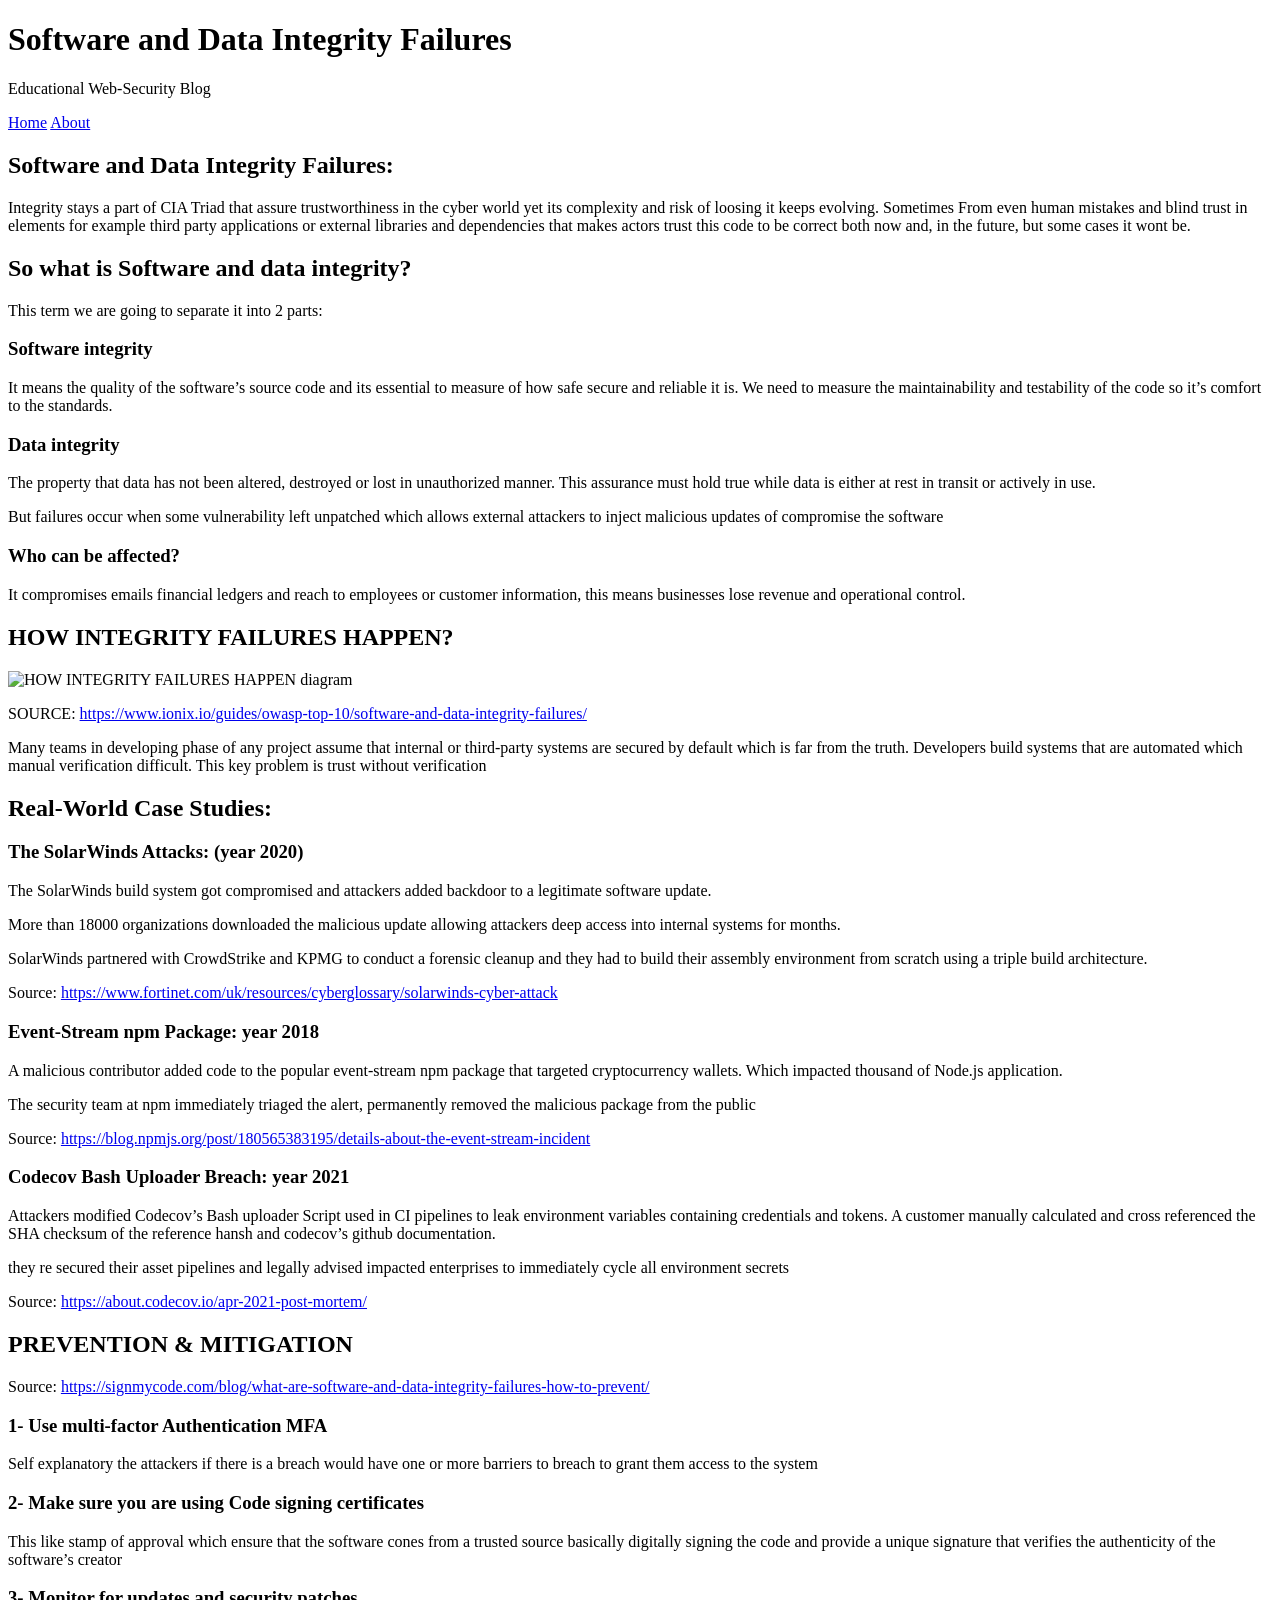
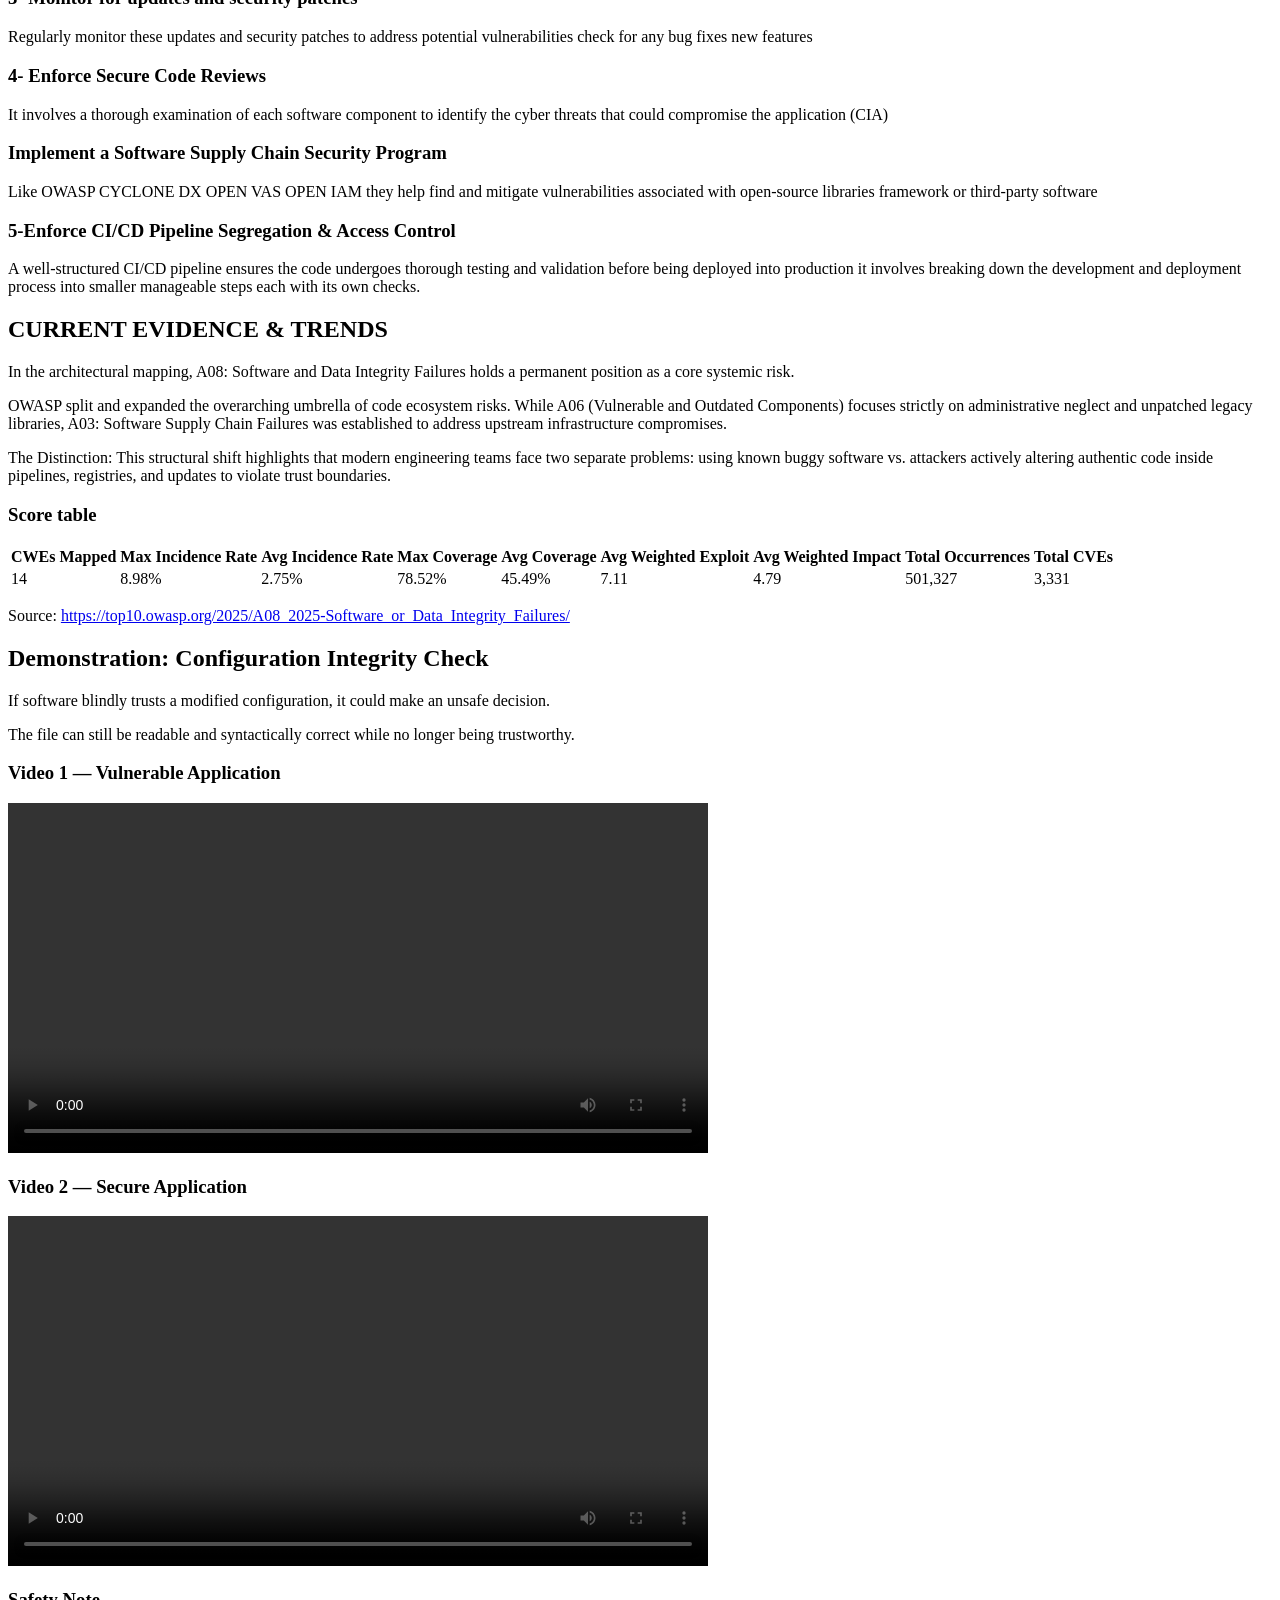
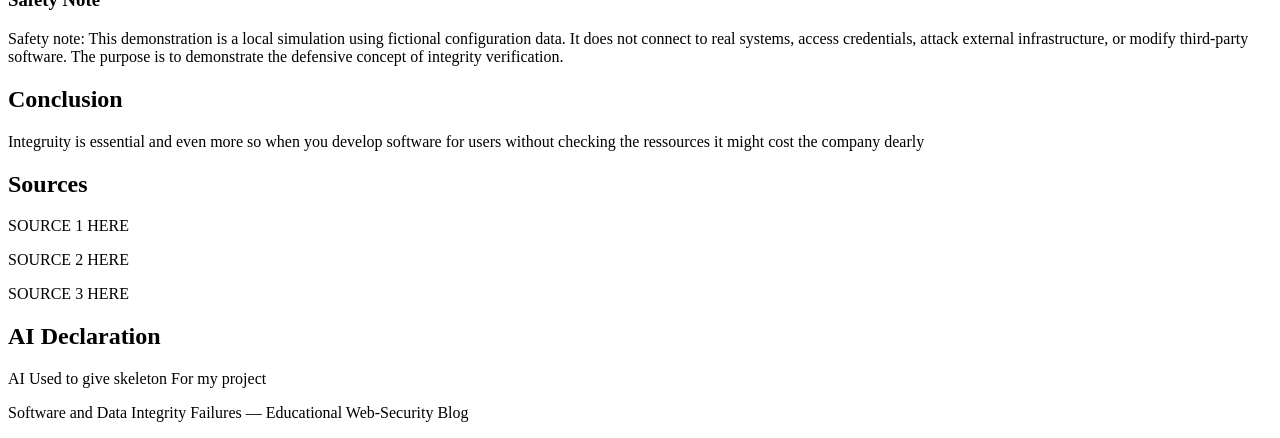
==== index.html @ dddec5fc "Update index.html" ====
<!DOCTYPE html>
<html>

<head>
    <title>Software and Data Integrity Failures</title>
</head>

<body>

    <header>

        <h1>Software and Data Integrity Failures</h1>

        <p>Educational Web-Security Blog</p>

        <nav>
            <a href="index.html">Home</a>
            <a href="about.html">About</a>
        </nav>

    </header>


    <main>

        <section>

            <h2>Software and Data Integrity Failures:</h2>

            <p>
                Integrity stays a part of CIA Triad that assure trustworthiness in the cyber world yet its complexity and risk of loosing it keeps evolving. Sometimes From even human mistakes and blind trust in elements for example third party applications or external libraries and dependencies that makes actors trust this code to be correct both now and, in the future, but some cases it wont be.
            </p>

        </section>


        <section>

            <h2>So what is Software and data integrity?</h2>

            <p>
                This term we are going to separate it into 2 parts:
            </p>

            <h3>Software integrity</h3>

            <p>
                It means the quality of the software’s source code and its essential to measure of how safe secure and reliable it is. We need to measure the maintainability and testability of the code so it’s comfort to the standards. 
            </p>

            <h3>Data integrity</h3>

            <p>
                The property that data has not been altered, destroyed or lost in unauthorized manner. This assurance must hold true while data is either at rest in transit or actively in use.
            </p>

            <p>
                But failures occur when some vulnerability left unpatched which allows external attackers to inject malicious updates of compromise the software
            </p>

            <h3>Who can be affected?</h3>

            <p>
                It compromises emails financial ledgers and reach to employees or customer information, this means businesses lose revenue and operational control.
            </p>

        </section>


        <section>

            <h2>HOW INTEGRITY FAILURES HAPPEN?</h2>

            <img src="images/integrity-failures.png"
                 alt="HOW INTEGRITY FAILURES HAPPEN diagram">

            <p>
                SOURCE: <a href="#">https://www.ionix.io/guides/owasp-top-10/software-and-data-integrity-failures/</a>
            </p>

            <p>
                Many teams in developing phase of any project assume that internal or third-party systems are secured by default which is far from the truth. Developers build systems that are automated which manual verification difficult. This key problem is trust without verification
            </p>

        </section>


        <section>

            <h2>Real-World Case Studies:</h2>


            <article>

                <h3>The SolarWinds Attacks: (year 2020)</h3>

                <p>
                    The SolarWinds build system got compromised and attackers added backdoor to a legitimate software update.
                </p>

                <p>
                    More than 18000 organizations downloaded the malicious update allowing attackers deep access into internal systems for months.
                </p>

                <p>
                    SolarWinds partnered with CrowdStrike and KPMG to conduct a forensic cleanup and they had to build their assembly environment from scratch using a triple build architecture.
                </p>

                <p>
                    Source: <a href="#">https://www.fortinet.com/uk/resources/cyberglossary/solarwinds-cyber-attack</a>
                </p>

            </article>


            <article>

                <h3>Event-Stream npm Package: year 2018</h3>

                <p>
                    A malicious contributor added code to the popular event-stream npm package that targeted cryptocurrency wallets. Which impacted thousand of Node.js application.
                </p>

                <p>
                    The security team at npm immediately triaged the alert, permanently removed the malicious package from the public 
                </p>

                <p>
                    Source: <a href="#">https://blog.npmjs.org/post/180565383195/details-about-the-event-stream-incident</a>
                </p>

            </article>


            <article>

                <h3>Codecov Bash Uploader Breach: year 2021</h3>

                <p>
                    Attackers modified Codecov’s Bash uploader Script used in CI pipelines to leak environment variables containing credentials and tokens. A customer manually calculated and cross referenced the SHA checksum of the reference hansh and codecov’s github documentation.
                </p>

                <p>
                    they re secured their asset pipelines and legally advised impacted enterprises to immediately cycle all environment secrets
                </p>

                <p>
                    Source: <a href="#">https://about.codecov.io/apr-2021-post-mortem/</a>
                </p>

            </article>

        </section>


    
        <section>

            <h2>PREVENTION &amp; MITIGATION</h2>

            <p>
                Source: <a href="#">https://signmycode.com/blog/what-are-software-and-data-integrity-failures-how-to-prevent/</a>
            </p>


            <h3>1- Use multi-factor Authentication MFA</h3>

            <p>
                Self explanatory the attackers if there is a breach would have one or more barriers to breach to grant them access to the system
            </p>


            <h3>2- Make sure you are using Code signing certificates</h3>

            <p>
                This like stamp of approval which ensure that the software cones from a trusted source basically digitally signing the code and provide a unique signature that verifies the authenticity of the software’s creator
            </p>


            <h3>3- Monitor for updates and security patches</h3>

            <p>
                Regularly monitor these updates and security patches to address potential vulnerabilities check for any bug fixes new features 
            </p>


            <h3>4- Enforce Secure Code Reviews</h3>

            <p>
                It involves a thorough examination of each software component to identify the cyber threats that could compromise the application (CIA)
            </p>


            <h3>Implement a Software Supply Chain Security Program</h3>

            <p>
                Like OWASP CYCLONE DX OPEN VAS OPEN IAM they help find and mitigate vulnerabilities associated with open-source libraries framework or third-party software
            </p>


            <h3>5-Enforce CI/CD Pipeline Segregation &amp; Access Control</h3>

            <p>
                A well-structured CI/CD pipeline ensures the code undergoes thorough testing and validation before being deployed into production it involves breaking down the development and deployment process into smaller manageable steps each with its own checks.
            </p>

        </section>


        <section>

            <h2>CURRENT EVIDENCE &amp; TRENDS</h2>

            <p>
                In the architectural mapping, A08: Software and Data Integrity Failures holds a permanent position as a core systemic risk.
            </p>

            <p>
                OWASP split and expanded the overarching umbrella of code ecosystem risks. While A06 (Vulnerable and Outdated Components) focuses strictly on administrative neglect and unpatched legacy libraries, A03: Software Supply Chain Failures was established to address upstream infrastructure compromises.
            </p>

            <p>
                The Distinction: This structural shift highlights that modern engineering teams face two separate problems: using known buggy software vs. attackers actively altering authentic code inside pipelines, registries, and updates to violate trust boundaries.
            </p>


            <h3>Score table</h3>

            <table>

                <tr>
                    <th>CWEs Mapped</th>
                    <th>Max Incidence Rate</th>
                    <th>Avg Incidence Rate</th>
                    <th>Max Coverage</th>
                    <th>Avg Coverage</th>
                    <th>Avg Weighted Exploit</th>
                    <th>Avg Weighted Impact</th>
                    <th>Total Occurrences</th>
                    <th>Total CVEs</th>
                </tr>

                <tr>
                    <td>14</td>
                    <td>8.98%</td>
                    <td>2.75%</td>
                    <td>78.52%</td>
                    <td>45.49%</td>
                    <td>7.11</td>
                    <td>4.79</td>
                    <td>501,327</td>
                    <td>3,331</td>
                </tr>

            </table>


            <p>
                Source: <a href="#">https://top10.owasp.org/2025/A08_2025-Software_or_Data_Integrity_Failures/</a>
            </p>

        </section>

<section>

    <h2>Demonstration: Configuration Integrity Check</h2>

    <p>
        If software blindly trusts a modified configuration, it could make an unsafe decision.
    </p>

    <p>
        The file can still be readable and syntactically correct while no longer being trustworthy.
    </p>


    <h3>Video 1 — Vulnerable Application</h3>

    <video controls width="700">
        <source src="videos/vulnerable-application.mp4" type="video/mp4">
        Your browser does not support the video tag.
    </video>


    <h3>Video 2 — Secure Application</h3>


    <video controls width="700">
        <source src="videos/secure-application.mp4" type="video/mp4">
        Your browser does not support the video tag.
    </video>


    <h3>Safety Note</h3>

    <p>
        Safety note: This demonstration is a local simulation using fictional configuration data. It does not connect to real systems, access credentials, attack external infrastructure, or modify third-party software. The purpose is to demonstrate the defensive concept of integrity verification.
    </p>

</section>




        <section>

            <h2>Conclusion</h2>

            <p>
                Integruity is essential and even more so when you develop software for users without checking the ressources it might cost the company dearly
            </p>

        </section>


    

        <section>

            <h2>Sources</h2>

            <p>
                SOURCE 1 HERE
            </p>

            <p>
                SOURCE 2 HERE
            </p>

            <p>
                SOURCE 3 HERE
            </p>

        </section>


       

        <section>

            <h2>AI Declaration</h2>

            <p>
                AI Used to give skeleton For my project
            </p>

        </section>

    </main>


    <footer>

        <p>
            Software and Data Integrity Failures — Educational Web-Security Blog
        </p>

    </footer>

</body>

</html>
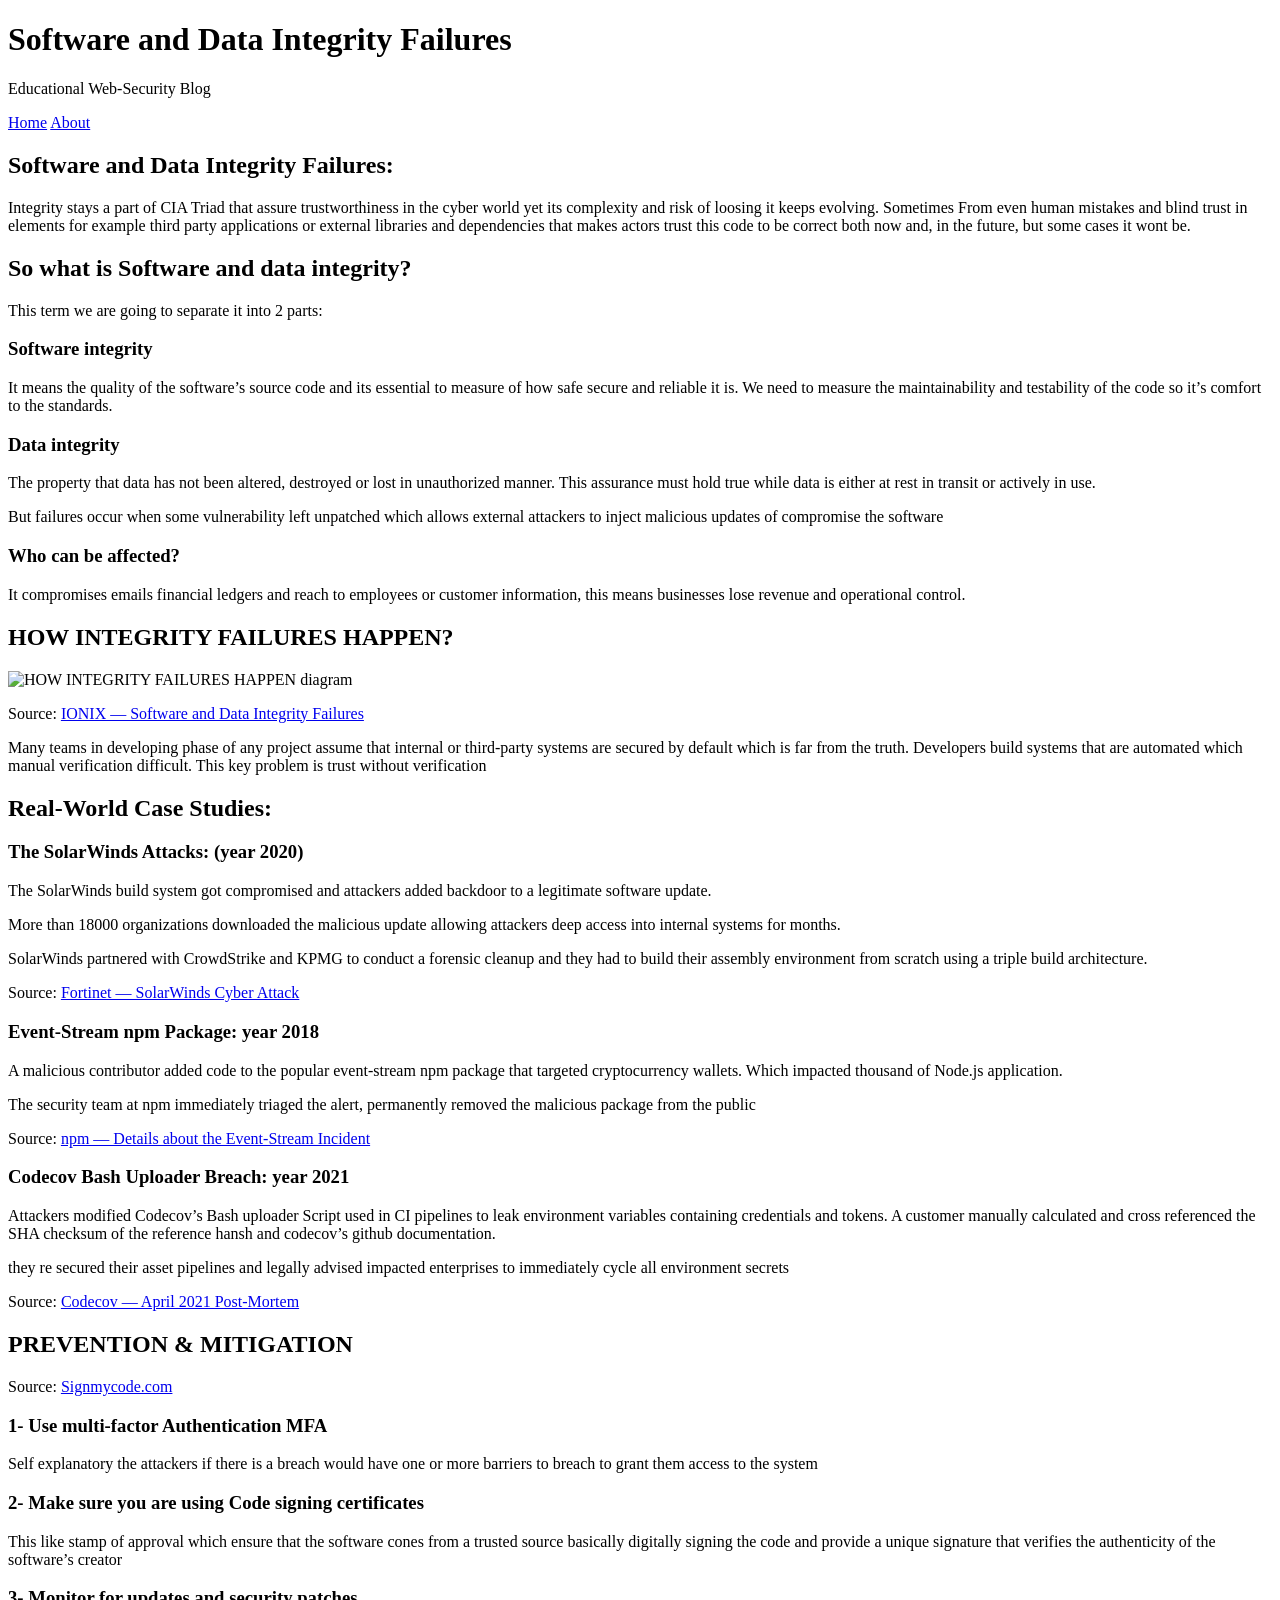
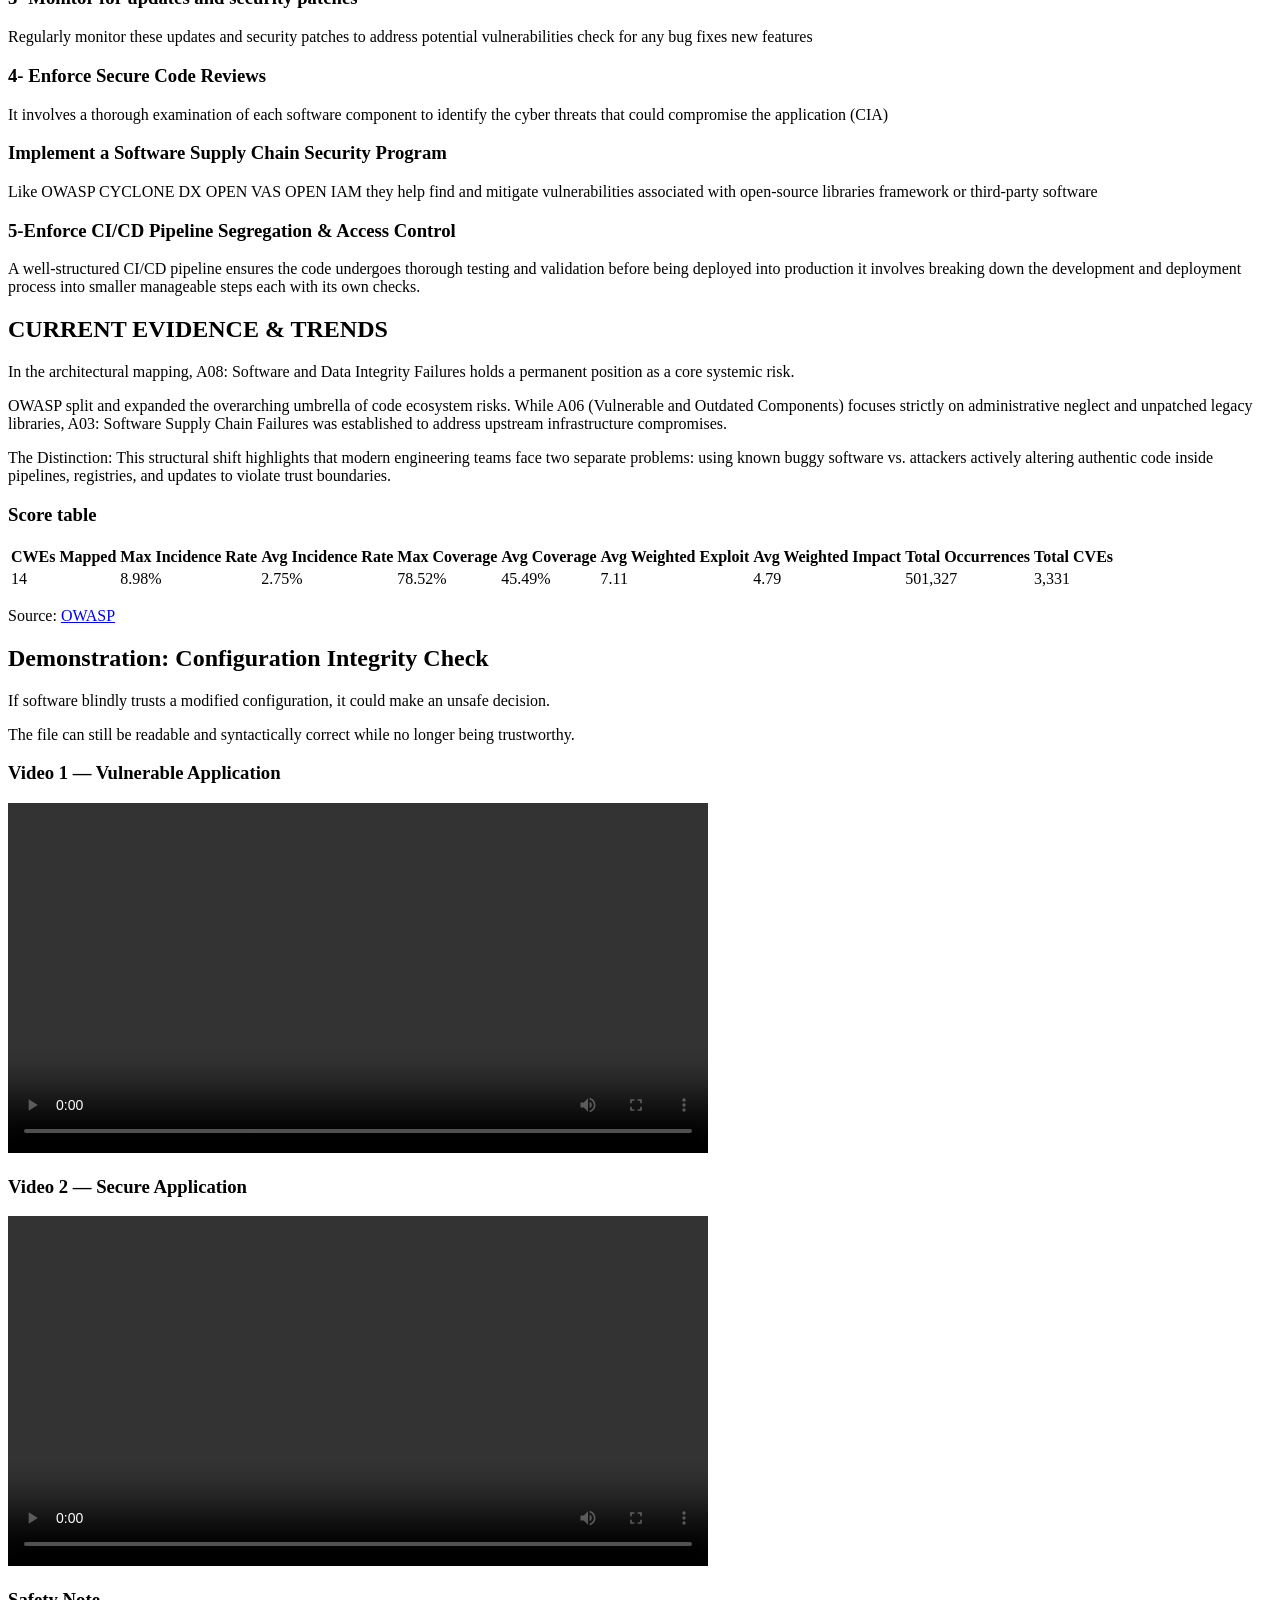
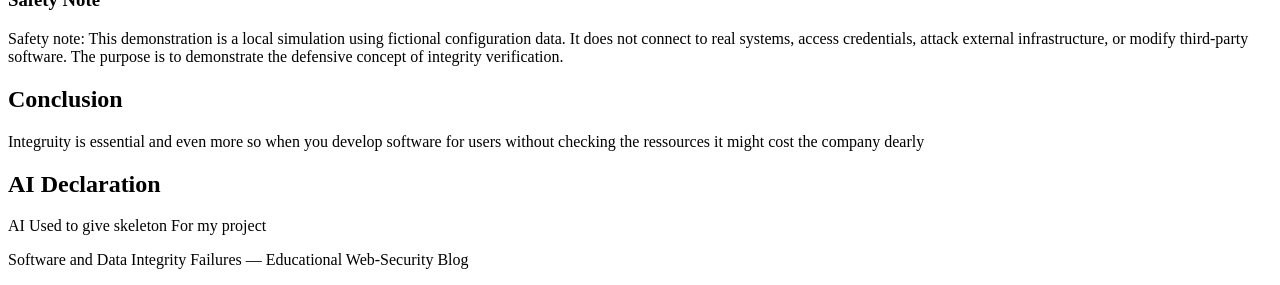
==== commit 40af2821: "Update index.html" ====
--- a/index.html
+++ b/index.html
@@ -74,9 +74,11 @@
             <img src="images/integrity-failures.png"
                  alt="HOW INTEGRITY FAILURES HAPPEN diagram">
 
-            <p>
-                SOURCE: <a href="#">https://www.ionix.io/guides/owasp-top-10/software-and-data-integrity-failures/</a>
-            </p>
+         <p class="source">
+    Source: <a href="https://www.ionix.io/guides/owasp-top-10/software-and-data-integrity-failures/" target="_blank">
+        IONIX — Software and Data Integrity Failures
+    </a>
+</p>
 
             <p>
                 Many teams in developing phase of any project assume that internal or third-party systems are secured by default which is far from the truth. Developers build systems that are automated which manual verification difficult. This key problem is trust without verification
@@ -106,9 +108,11 @@
                     SolarWinds partnered with CrowdStrike and KPMG to conduct a forensic cleanup and they had to build their assembly environment from scratch using a triple build architecture.
                 </p>
 
-                <p>
-                    Source: <a href="#">https://www.fortinet.com/uk/resources/cyberglossary/solarwinds-cyber-attack</a>
-                </p>
+             <p class="source">
+    Source: <a href="https://www.fortinet.com/uk/resources/cyberglossary/solarwinds-cyber-attack" target="_blank">
+        Fortinet — SolarWinds Cyber Attack
+    </a>
+</p>
 
             </article>
 
@@ -125,10 +129,12 @@
                     The security team at npm immediately triaged the alert, permanently removed the malicious package from the public 
                 </p>
 
-                <p>
-                    Source: <a href="#">https://blog.npmjs.org/post/180565383195/details-about-the-event-stream-incident</a>
-                </p>
-
+           <p class="source">
+    Source:
+    <a href="https://blog.npmjs.org/post/180565383195/details-about-the-event-stream-incident" target="_blank">
+        npm — Details about the Event-Stream Incident
+    </a>
+</p>
             </article>
 
 
@@ -144,9 +150,12 @@
                     they re secured their asset pipelines and legally advised impacted enterprises to immediately cycle all environment secrets
                 </p>
 
-                <p>
-                    Source: <a href="#">https://about.codecov.io/apr-2021-post-mortem/</a>
-                </p>
+              <p class="source">
+    Source:
+    <a href="https://about.codecov.io/apr-2021-post-mortem/" target="_blank">
+        Codecov — April 2021 Post-Mortem
+    </a>
+</p>
 
             </article>
 
@@ -158,11 +167,13 @@
 
             <h2>PREVENTION &amp; MITIGATION</h2>
 
-            <p>
-                Source: <a href="#">https://signmycode.com/blog/what-are-software-and-data-integrity-failures-how-to-prevent/</a>
-            </p>
-
-
+
+<p class="source">
+    Source:
+    <a href="https://signmycode.com/blog/what-are-software-and-data-integrity-failures-how-to-prevent/" target="_blank">
+        Signmycode.com
+    </a>
+</p>
             <h3>1- Use multi-factor Authentication MFA</h3>
 
             <p>
@@ -254,11 +265,12 @@
 
             </table>
 
-
-            <p>
-                Source: <a href="#">https://top10.owasp.org/2025/A08_2025-Software_or_Data_Integrity_Failures/</a>
-            </p>
-
+<p class="source">
+    Source:
+    <a href="https://top10.owasp.org/2025/A08_2025-Software_or_Data_Integrity_Failures/" target="_blank">
+        OWASP
+    </a>
+</p>
         </section>
 
 <section>
@@ -312,28 +324,6 @@
 
         </section>
 
-
-    
-
-        <section>
-
-            <h2>Sources</h2>
-
-            <p>
-                SOURCE 1 HERE
-            </p>
-
-            <p>
-                SOURCE 2 HERE
-            </p>
-
-            <p>
-                SOURCE 3 HERE
-            </p>
-
-        </section>
-
-
        
 
         <section>
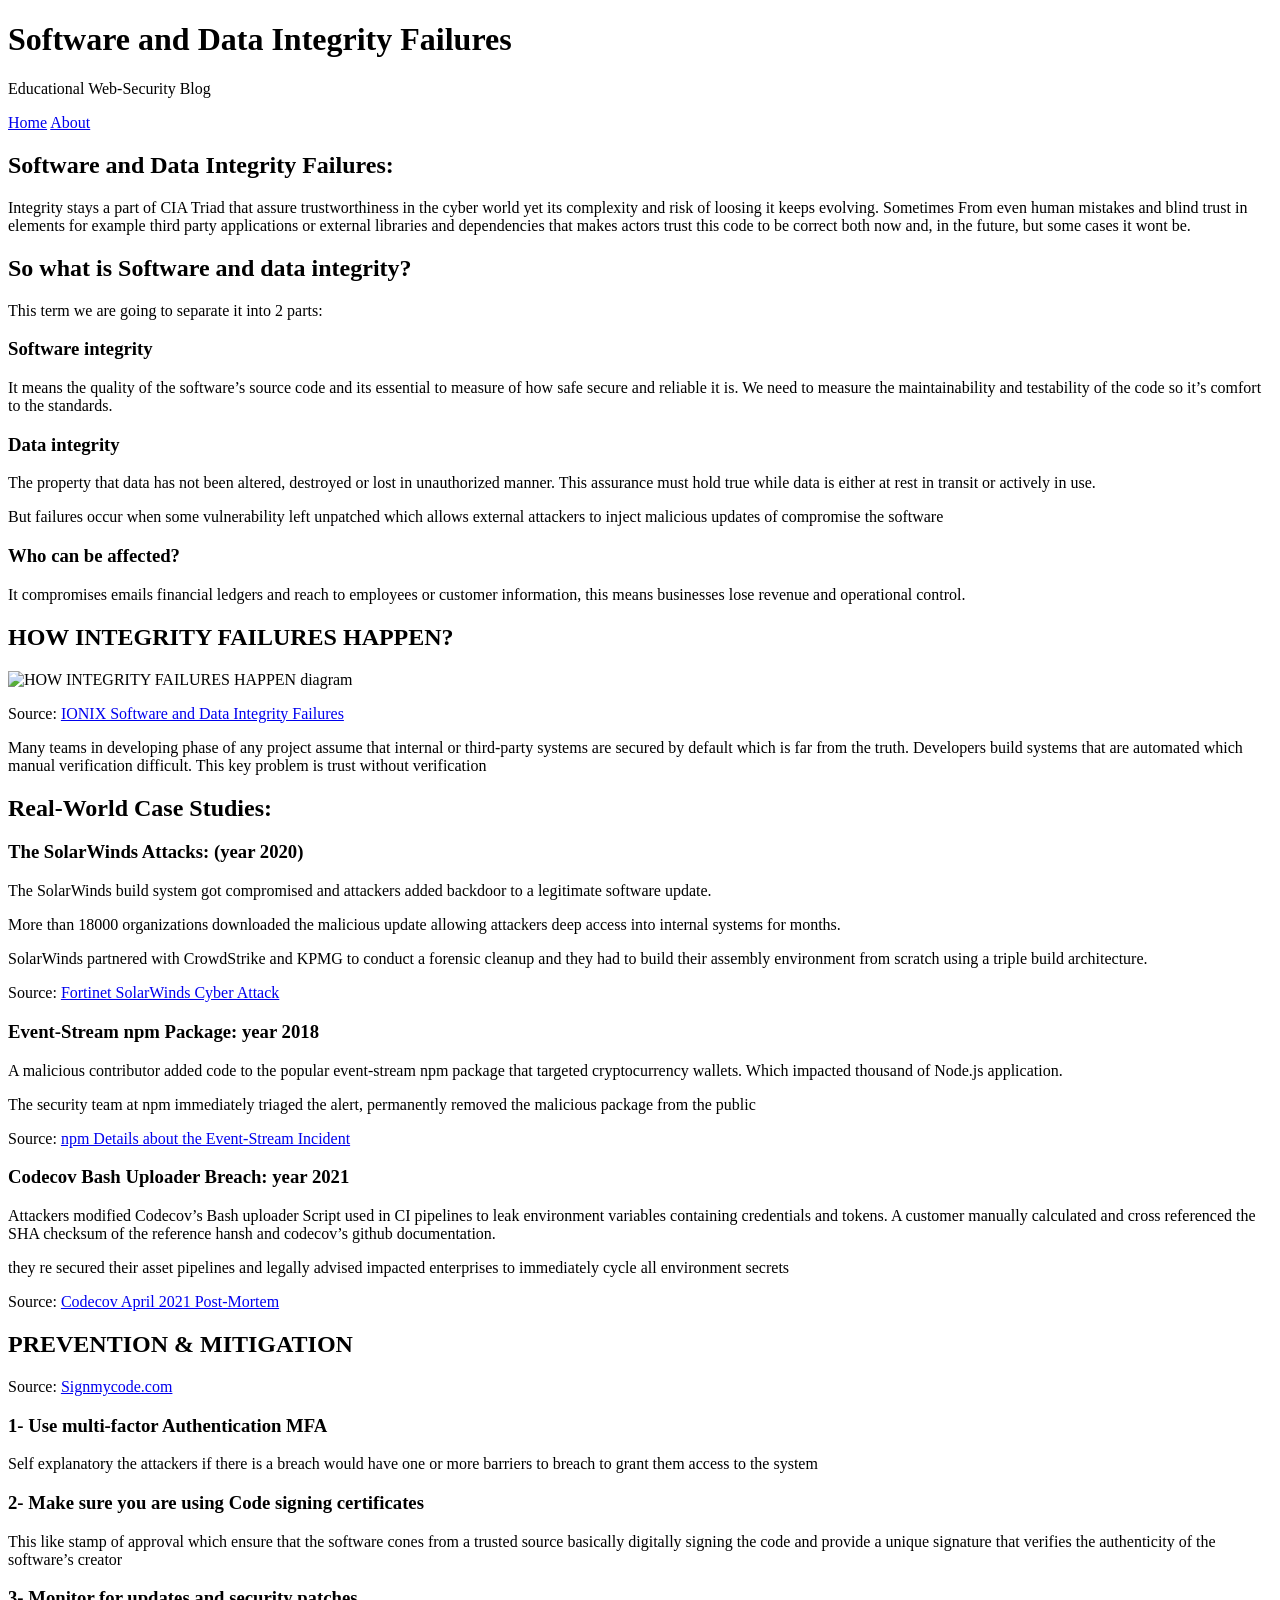
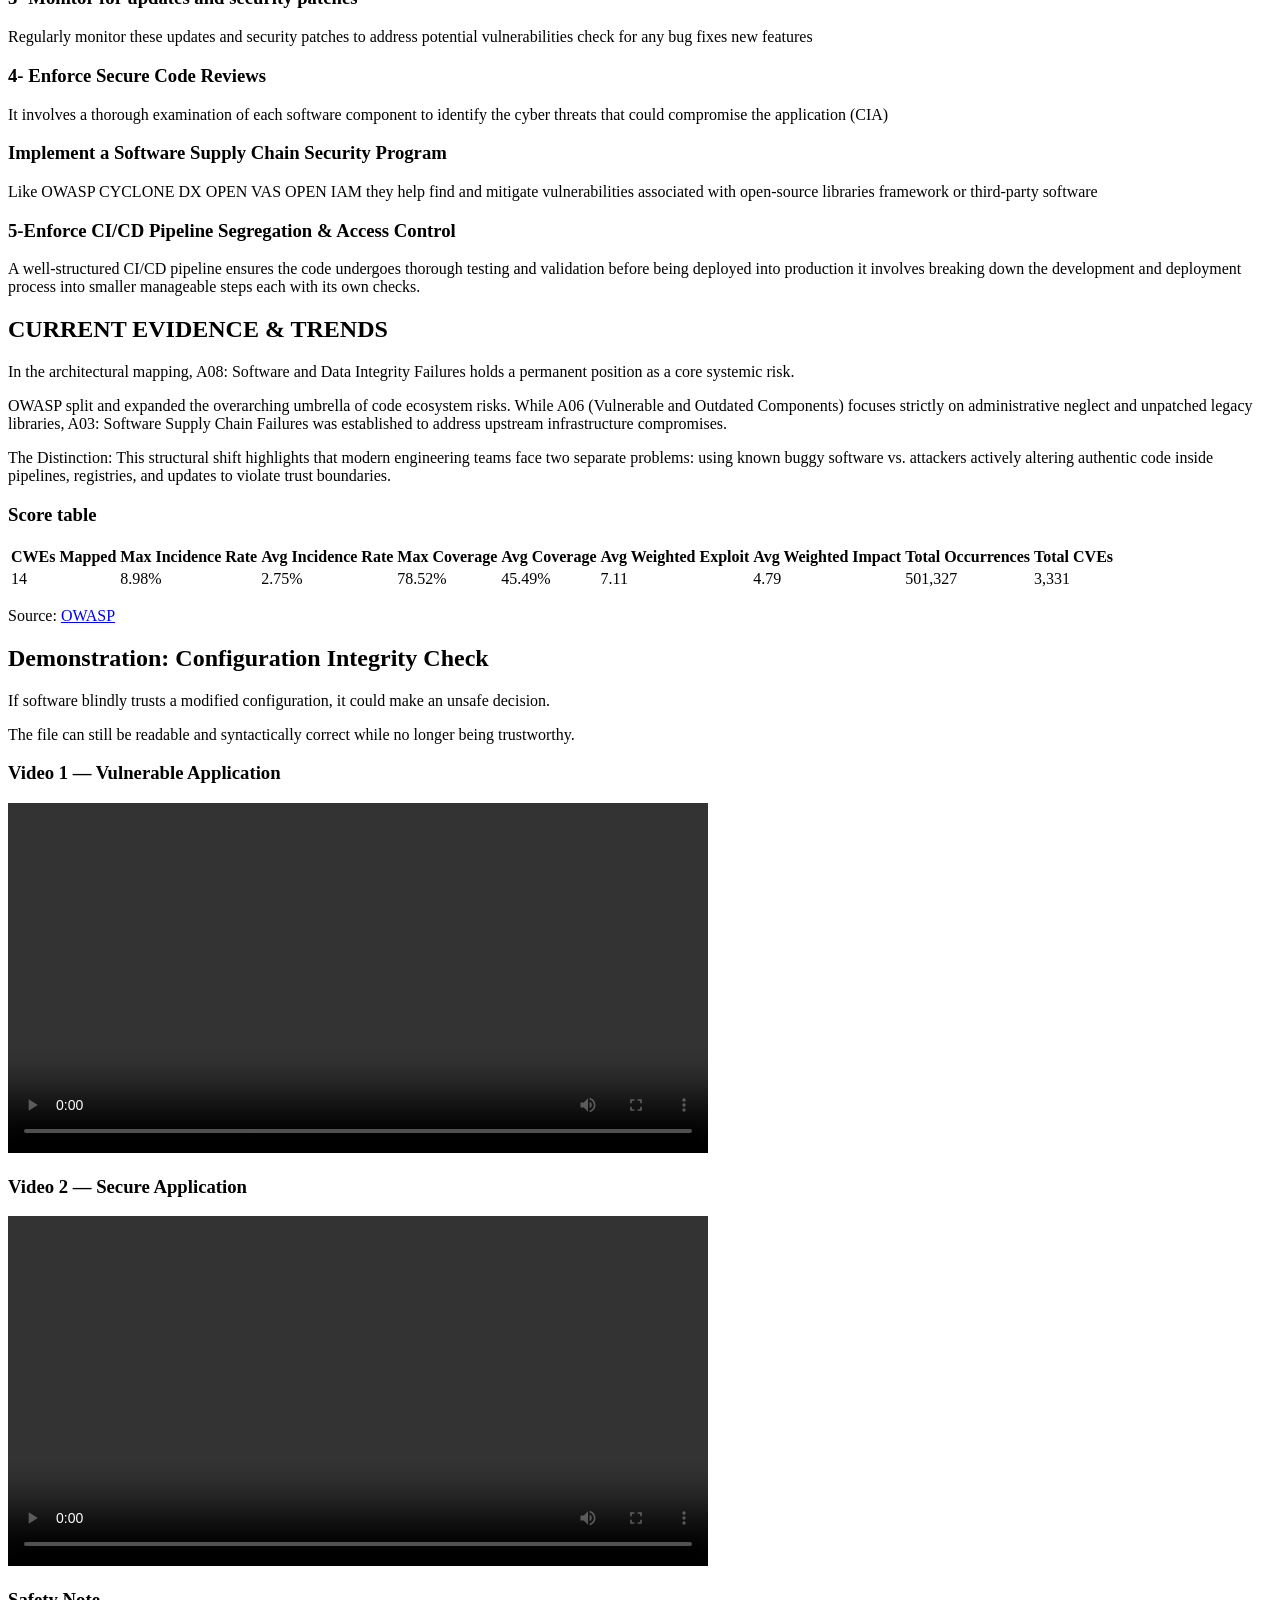
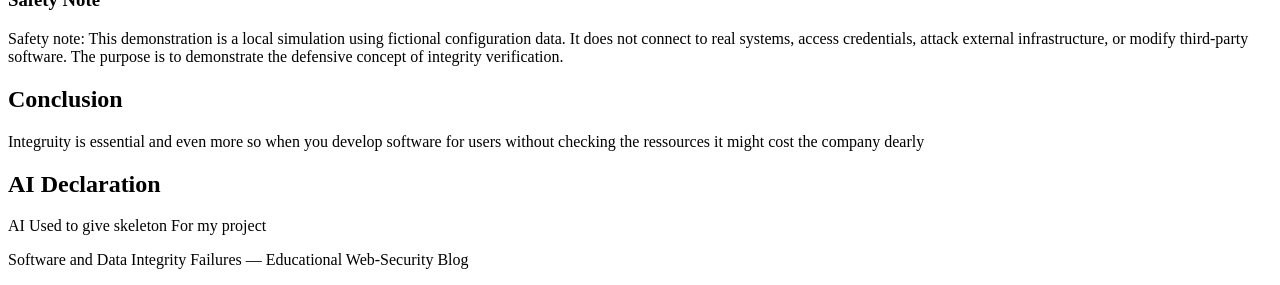
==== commit 679b44a2: "Update index.html" ====
--- a/index.html
+++ b/index.html
@@ -76,7 +76,7 @@
 
          <p class="source">
     Source: <a href="https://www.ionix.io/guides/owasp-top-10/software-and-data-integrity-failures/" target="_blank">
-        IONIX — Software and Data Integrity Failures
+        IONIX Software and Data Integrity Failures
     </a>
 </p>
 
@@ -110,7 +110,7 @@
 
              <p class="source">
     Source: <a href="https://www.fortinet.com/uk/resources/cyberglossary/solarwinds-cyber-attack" target="_blank">
-        Fortinet — SolarWinds Cyber Attack
+        Fortinet SolarWinds Cyber Attack
     </a>
 </p>
 
@@ -132,7 +132,7 @@
            <p class="source">
     Source:
     <a href="https://blog.npmjs.org/post/180565383195/details-about-the-event-stream-incident" target="_blank">
-        npm — Details about the Event-Stream Incident
+        npm Details about the Event-Stream Incident
     </a>
 </p>
             </article>
@@ -153,7 +153,7 @@
               <p class="source">
     Source:
     <a href="https://about.codecov.io/apr-2021-post-mortem/" target="_blank">
-        Codecov — April 2021 Post-Mortem
+        Codecov April 2021 Post-Mortem
     </a>
 </p>
 
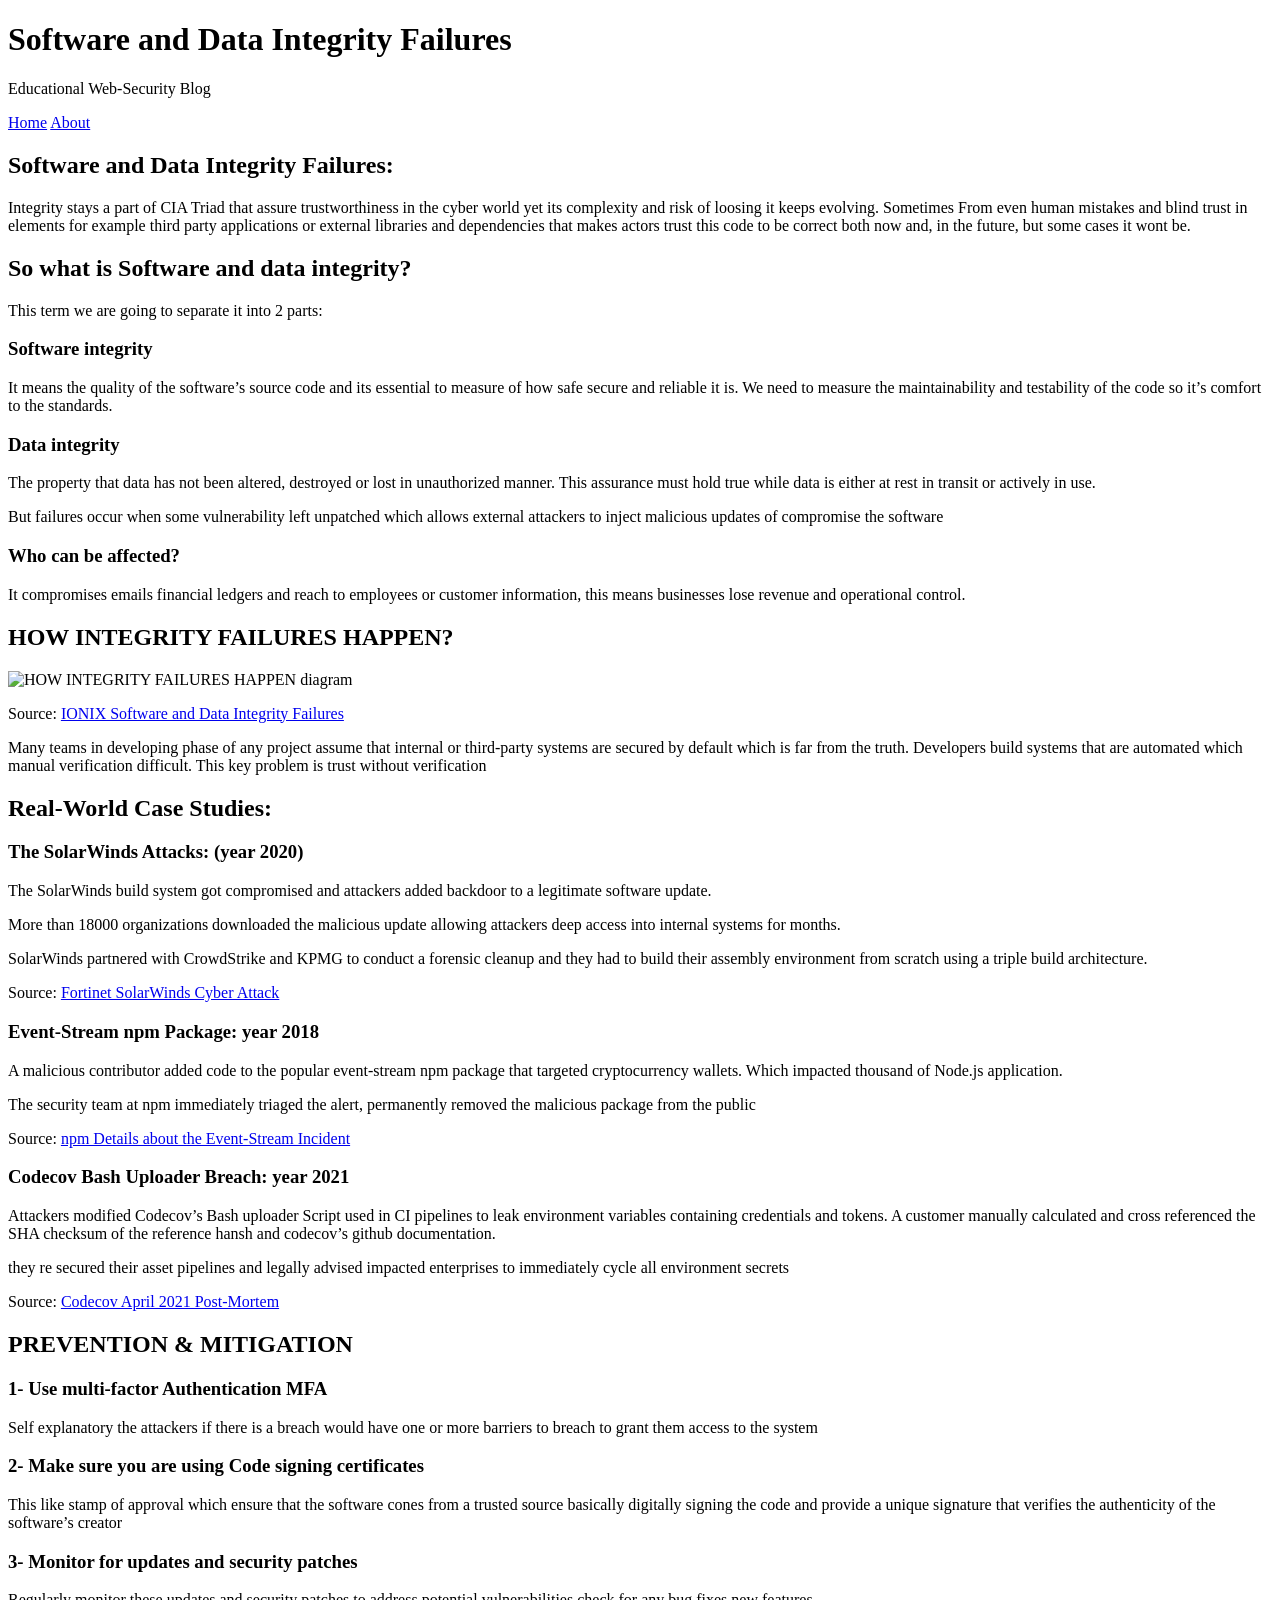
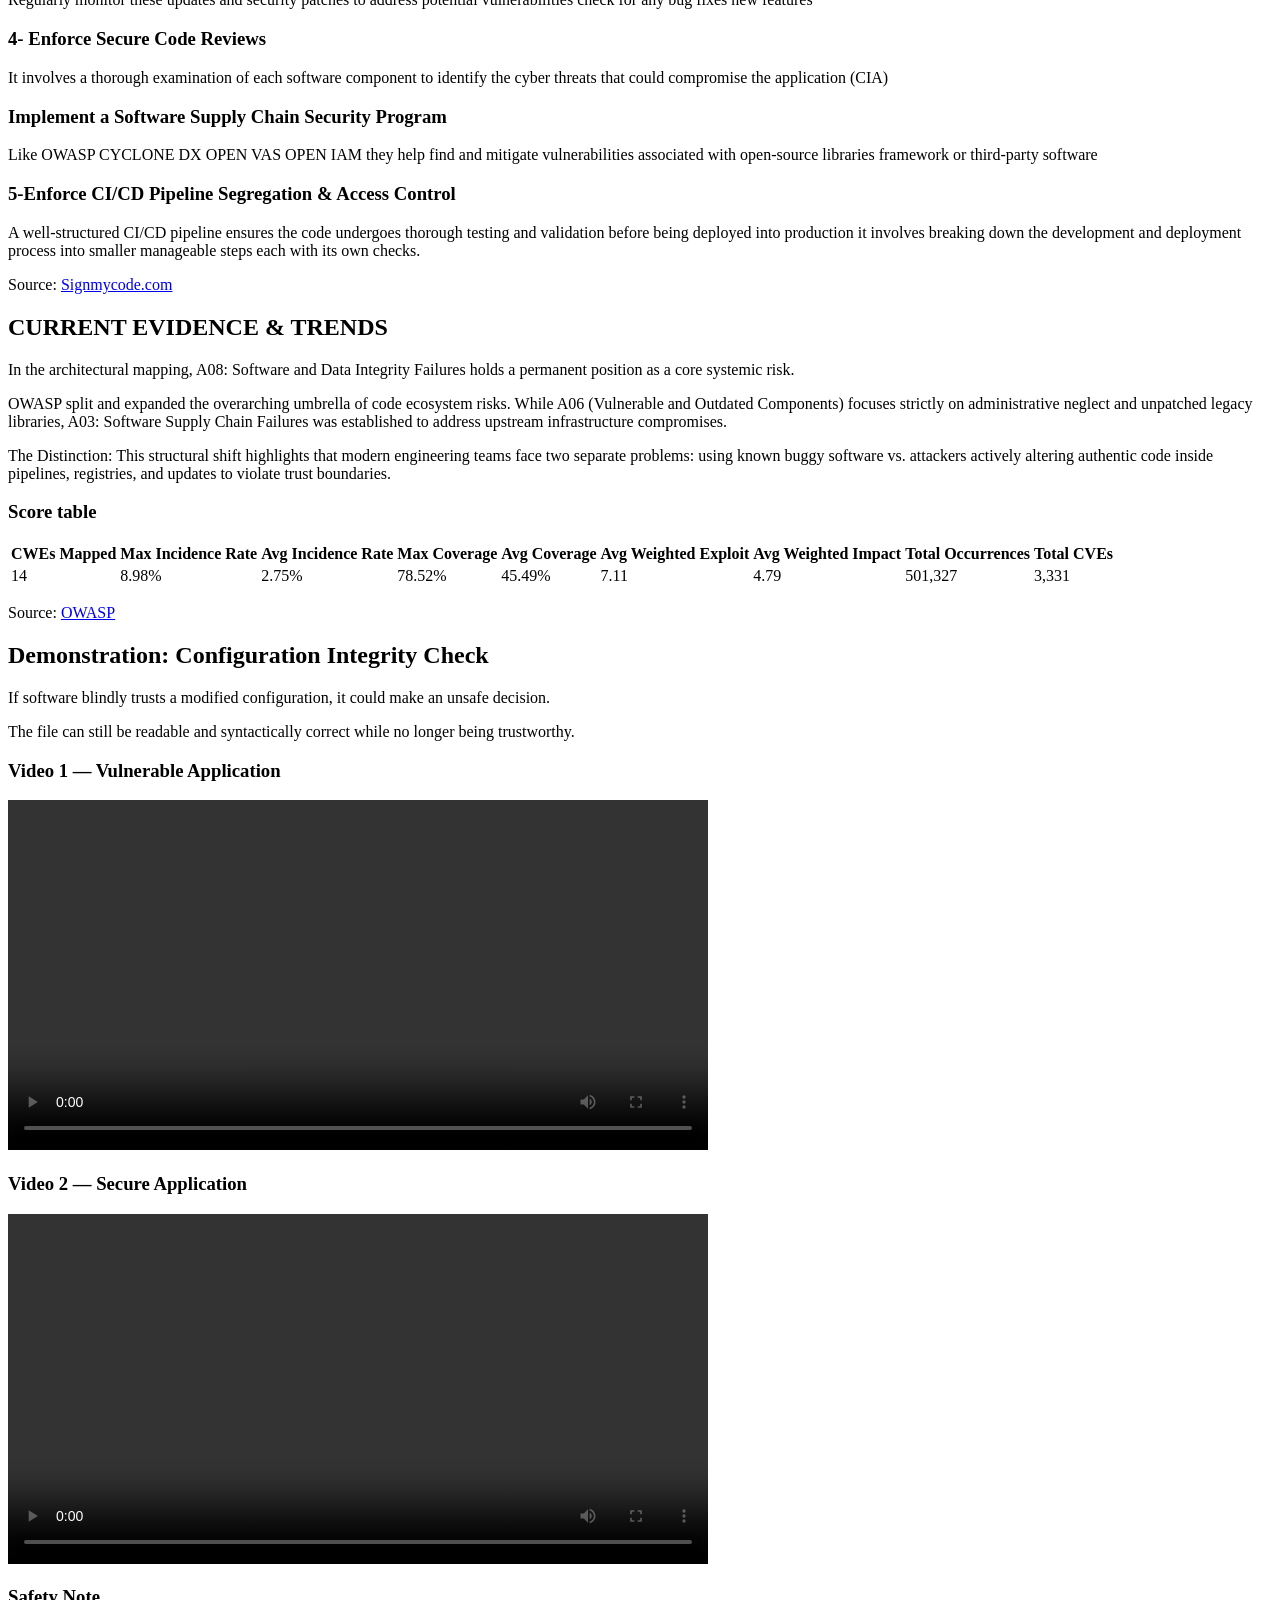
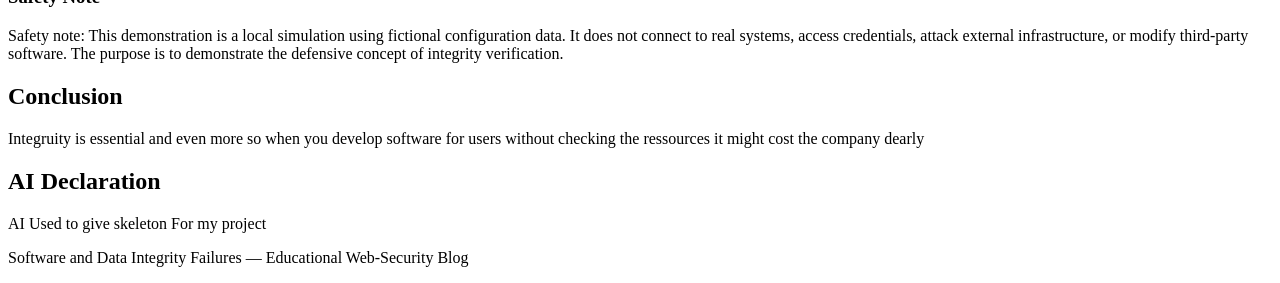
==== commit c5670430: "Refactor source citation in index.html Removed and re-added source citation for consistency." ====
--- a/index.html
+++ b/index.html
@@ -168,53 +168,53 @@
             <h2>PREVENTION &amp; MITIGATION</h2>
 
 
+
+            <h3>1- Use multi-factor Authentication MFA</h3>
+
+            <p>
+                Self explanatory the attackers if there is a breach would have one or more barriers to breach to grant them access to the system
+            </p>
+
+
+            <h3>2- Make sure you are using Code signing certificates</h3>
+
+            <p>
+                This like stamp of approval which ensure that the software cones from a trusted source basically digitally signing the code and provide a unique signature that verifies the authenticity of the software’s creator
+            </p>
+
+
+            <h3>3- Monitor for updates and security patches</h3>
+
+            <p>
+                Regularly monitor these updates and security patches to address potential vulnerabilities check for any bug fixes new features 
+            </p>
+
+
+            <h3>4- Enforce Secure Code Reviews</h3>
+
+            <p>
+                It involves a thorough examination of each software component to identify the cyber threats that could compromise the application (CIA)
+            </p>
+
+
+            <h3>Implement a Software Supply Chain Security Program</h3>
+
+            <p>
+                Like OWASP CYCLONE DX OPEN VAS OPEN IAM they help find and mitigate vulnerabilities associated with open-source libraries framework or third-party software
+            </p>
+
+
+            <h3>5-Enforce CI/CD Pipeline Segregation &amp; Access Control</h3>
+
+            <p>
+                A well-structured CI/CD pipeline ensures the code undergoes thorough testing and validation before being deployed into production it involves breaking down the development and deployment process into smaller manageable steps each with its own checks.
+            </p>
 <p class="source">
     Source:
     <a href="https://signmycode.com/blog/what-are-software-and-data-integrity-failures-how-to-prevent/" target="_blank">
         Signmycode.com
     </a>
 </p>
-            <h3>1- Use multi-factor Authentication MFA</h3>
-
-            <p>
-                Self explanatory the attackers if there is a breach would have one or more barriers to breach to grant them access to the system
-            </p>
-
-
-            <h3>2- Make sure you are using Code signing certificates</h3>
-
-            <p>
-                This like stamp of approval which ensure that the software cones from a trusted source basically digitally signing the code and provide a unique signature that verifies the authenticity of the software’s creator
-            </p>
-
-
-            <h3>3- Monitor for updates and security patches</h3>
-
-            <p>
-                Regularly monitor these updates and security patches to address potential vulnerabilities check for any bug fixes new features 
-            </p>
-
-
-            <h3>4- Enforce Secure Code Reviews</h3>
-
-            <p>
-                It involves a thorough examination of each software component to identify the cyber threats that could compromise the application (CIA)
-            </p>
-
-
-            <h3>Implement a Software Supply Chain Security Program</h3>
-
-            <p>
-                Like OWASP CYCLONE DX OPEN VAS OPEN IAM they help find and mitigate vulnerabilities associated with open-source libraries framework or third-party software
-            </p>
-
-
-            <h3>5-Enforce CI/CD Pipeline Segregation &amp; Access Control</h3>
-
-            <p>
-                A well-structured CI/CD pipeline ensures the code undergoes thorough testing and validation before being deployed into production it involves breaking down the development and deployment process into smaller manageable steps each with its own checks.
-            </p>
-
         </section>
 
 
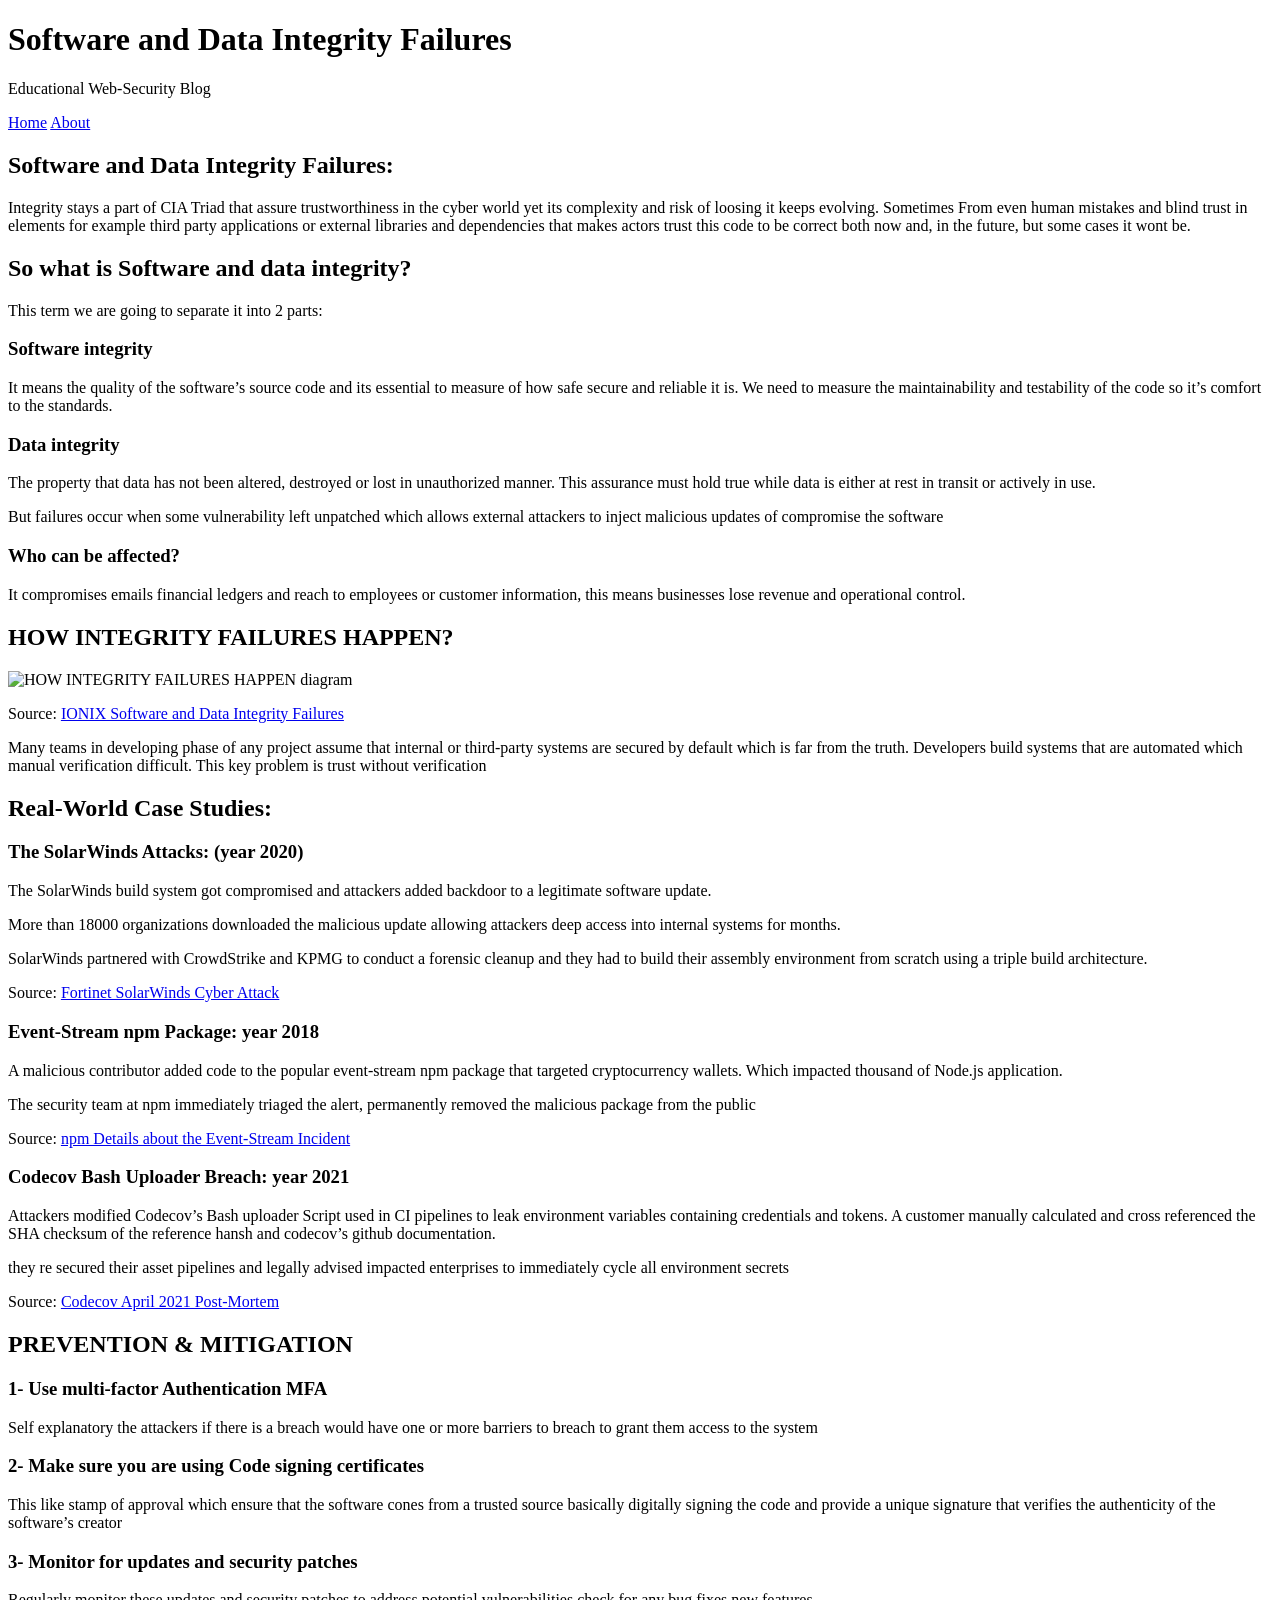
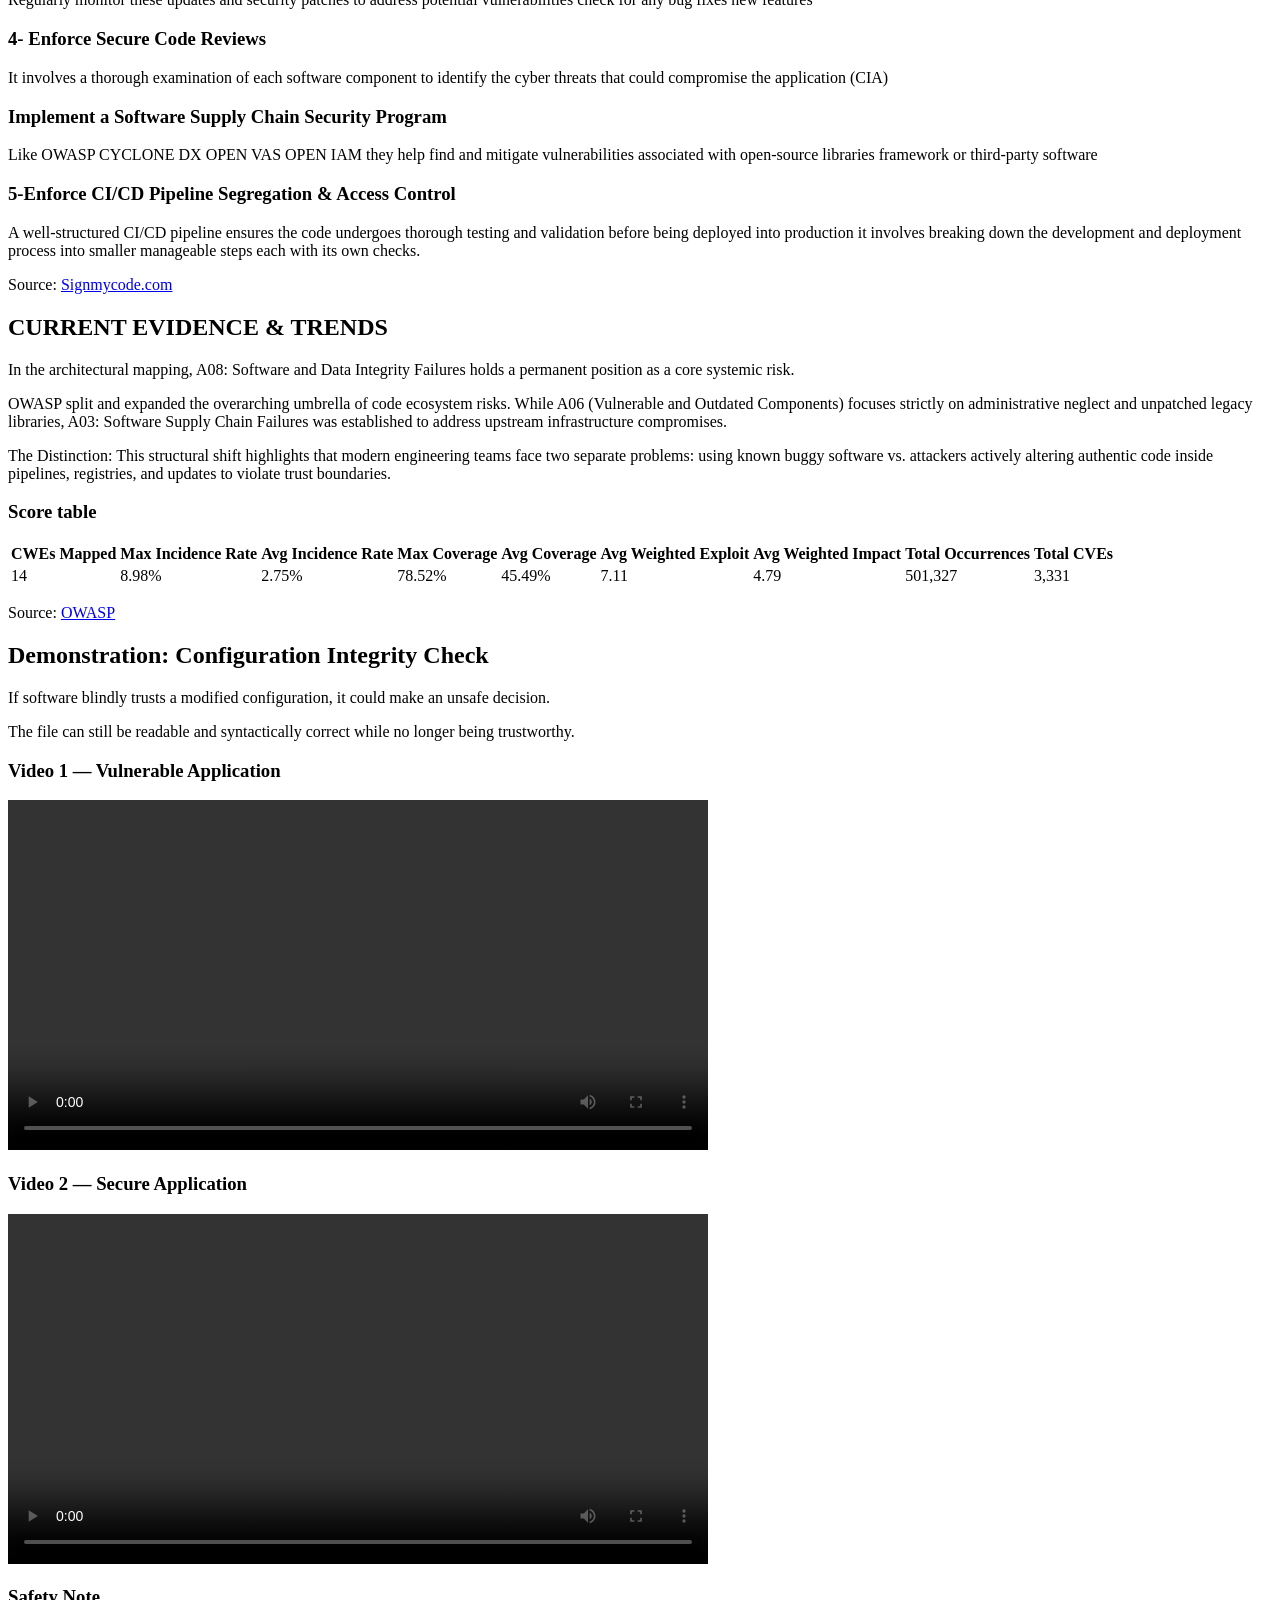
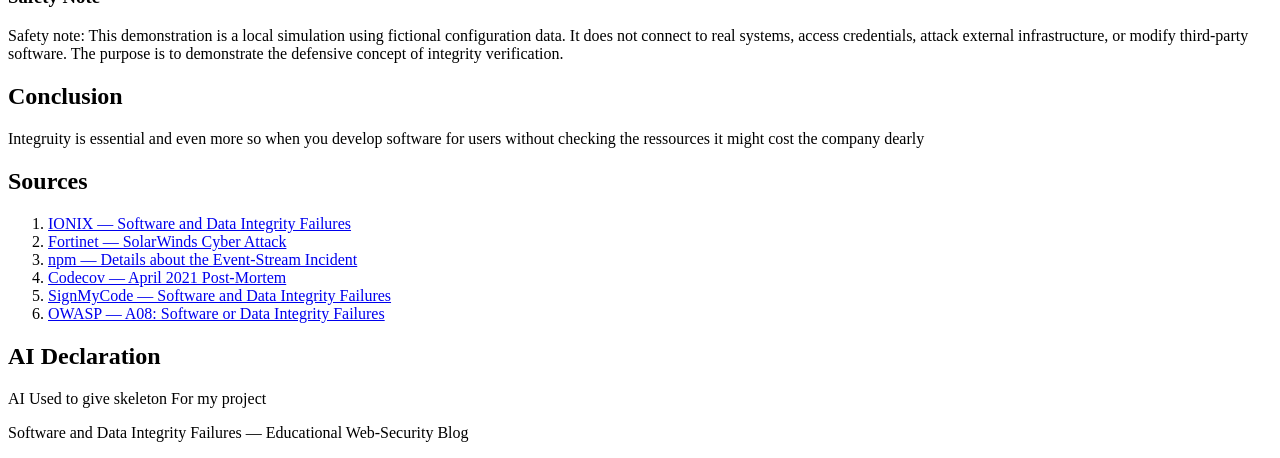
==== commit aad1199d: "Add sources section in index.html Added a new section with sources related to software and data inte" ====
--- a/index.html
+++ b/index.html
@@ -324,7 +324,51 @@
 
         </section>
 
-       
+       <section>
+
+    <h2>Sources</h2>
+
+    <ol>
+
+        <li>
+            <a href="https://www.ionix.io/guides/owasp-top-10/software-and-data-integrity-failures/" target="_blank">
+                IONIX — Software and Data Integrity Failures
+            </a>
+        </li>
+
+        <li>
+            <a href="https://www.fortinet.com/uk/resources/cyberglossary/solarwinds-cyber-attack" target="_blank">
+                Fortinet — SolarWinds Cyber Attack
+            </a>
+        </li>
+
+        <li>
+            <a href="https://blog.npmjs.org/post/180565383195/details-about-the-event-stream-incident" target="_blank">
+                npm — Details about the Event-Stream Incident
+            </a>
+        </li>
+
+        <li>
+            <a href="https://about.codecov.io/apr-2021-post-mortem/" target="_blank">
+                Codecov — April 2021 Post-Mortem
+            </a>
+        </li>
+
+        <li>
+            <a href="https://signmycode.com/blog/what-are-software-and-data-integrity-failures-how-to-prevent/" target="_blank">
+                SignMyCode — Software and Data Integrity Failures
+            </a>
+        </li>
+
+        <li>
+            <a href="https://top10.owasp.org/2025/A08_2025-Software_or_Data_Integrity_Failures/" target="_blank">
+                OWASP — A08: Software or Data Integrity Failures
+            </a>
+        </li>
+
+    </ol>
+
+</section>
 
         <section>
 
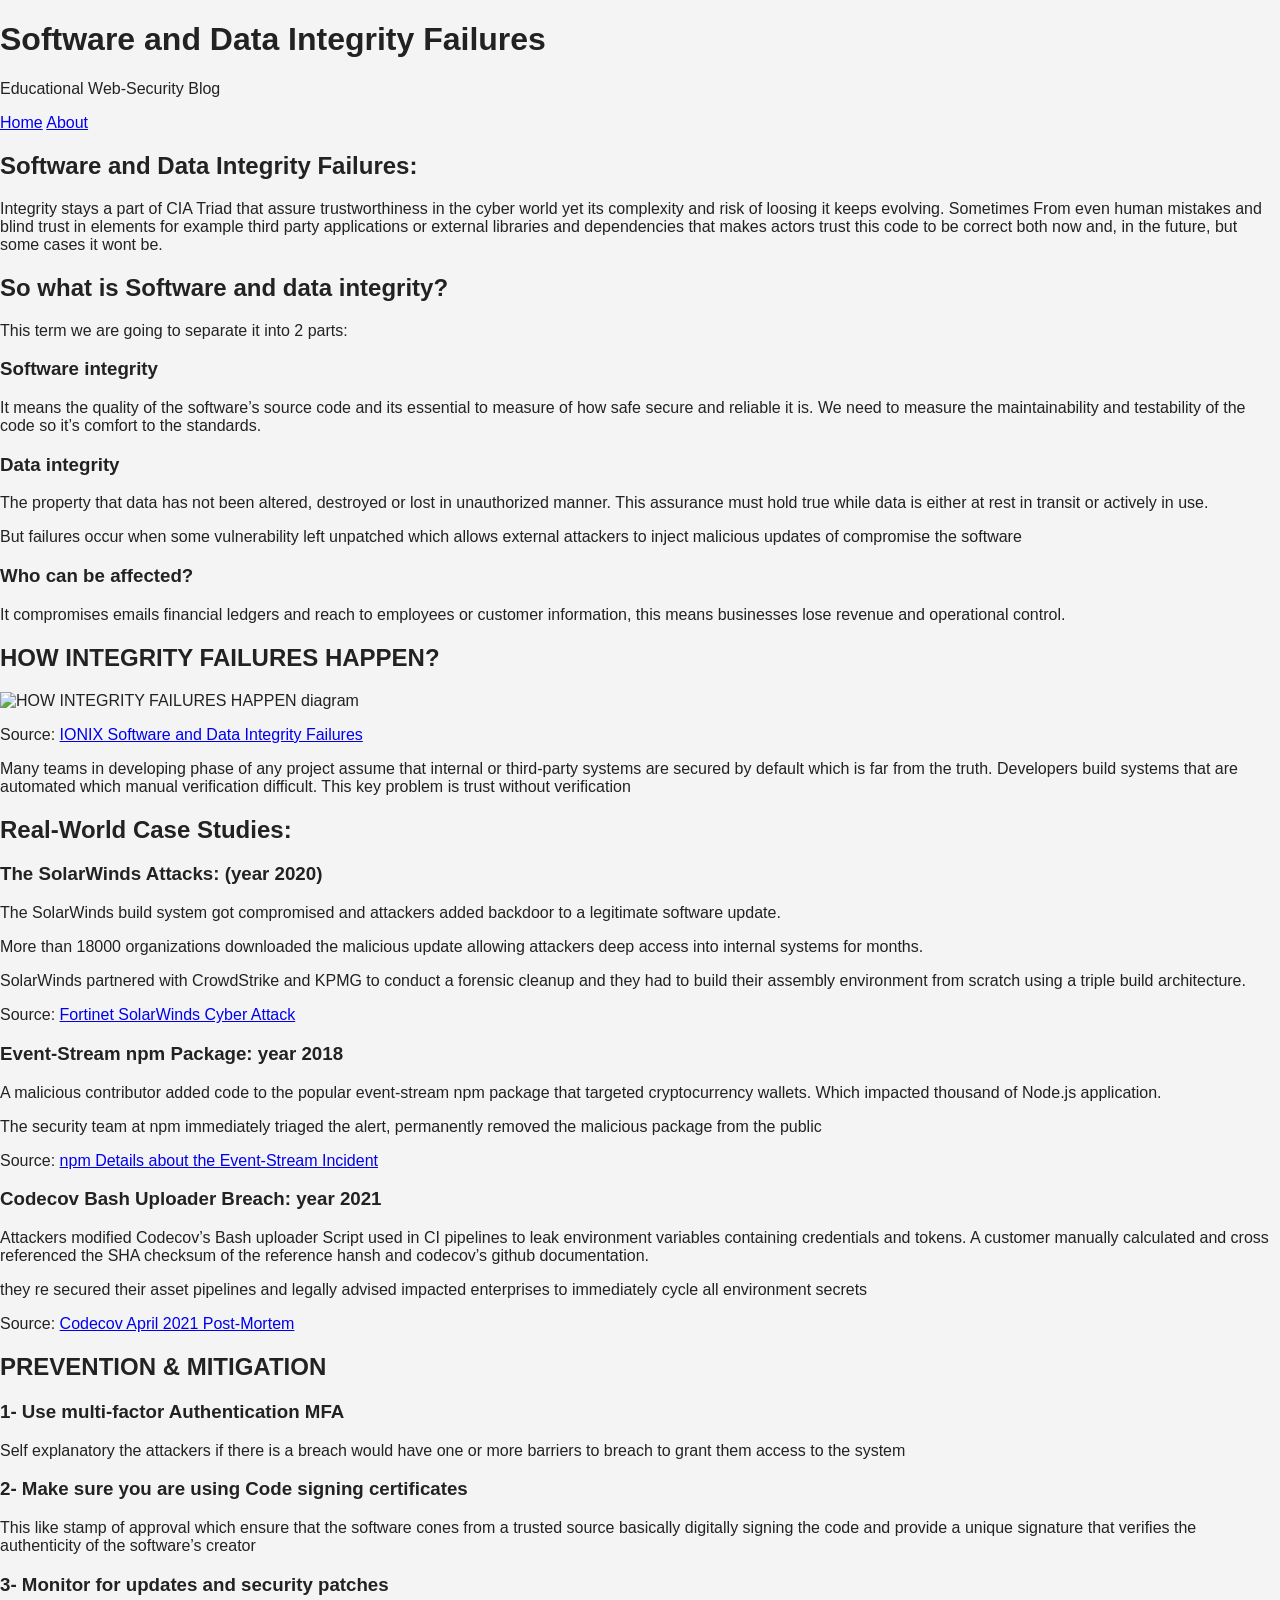
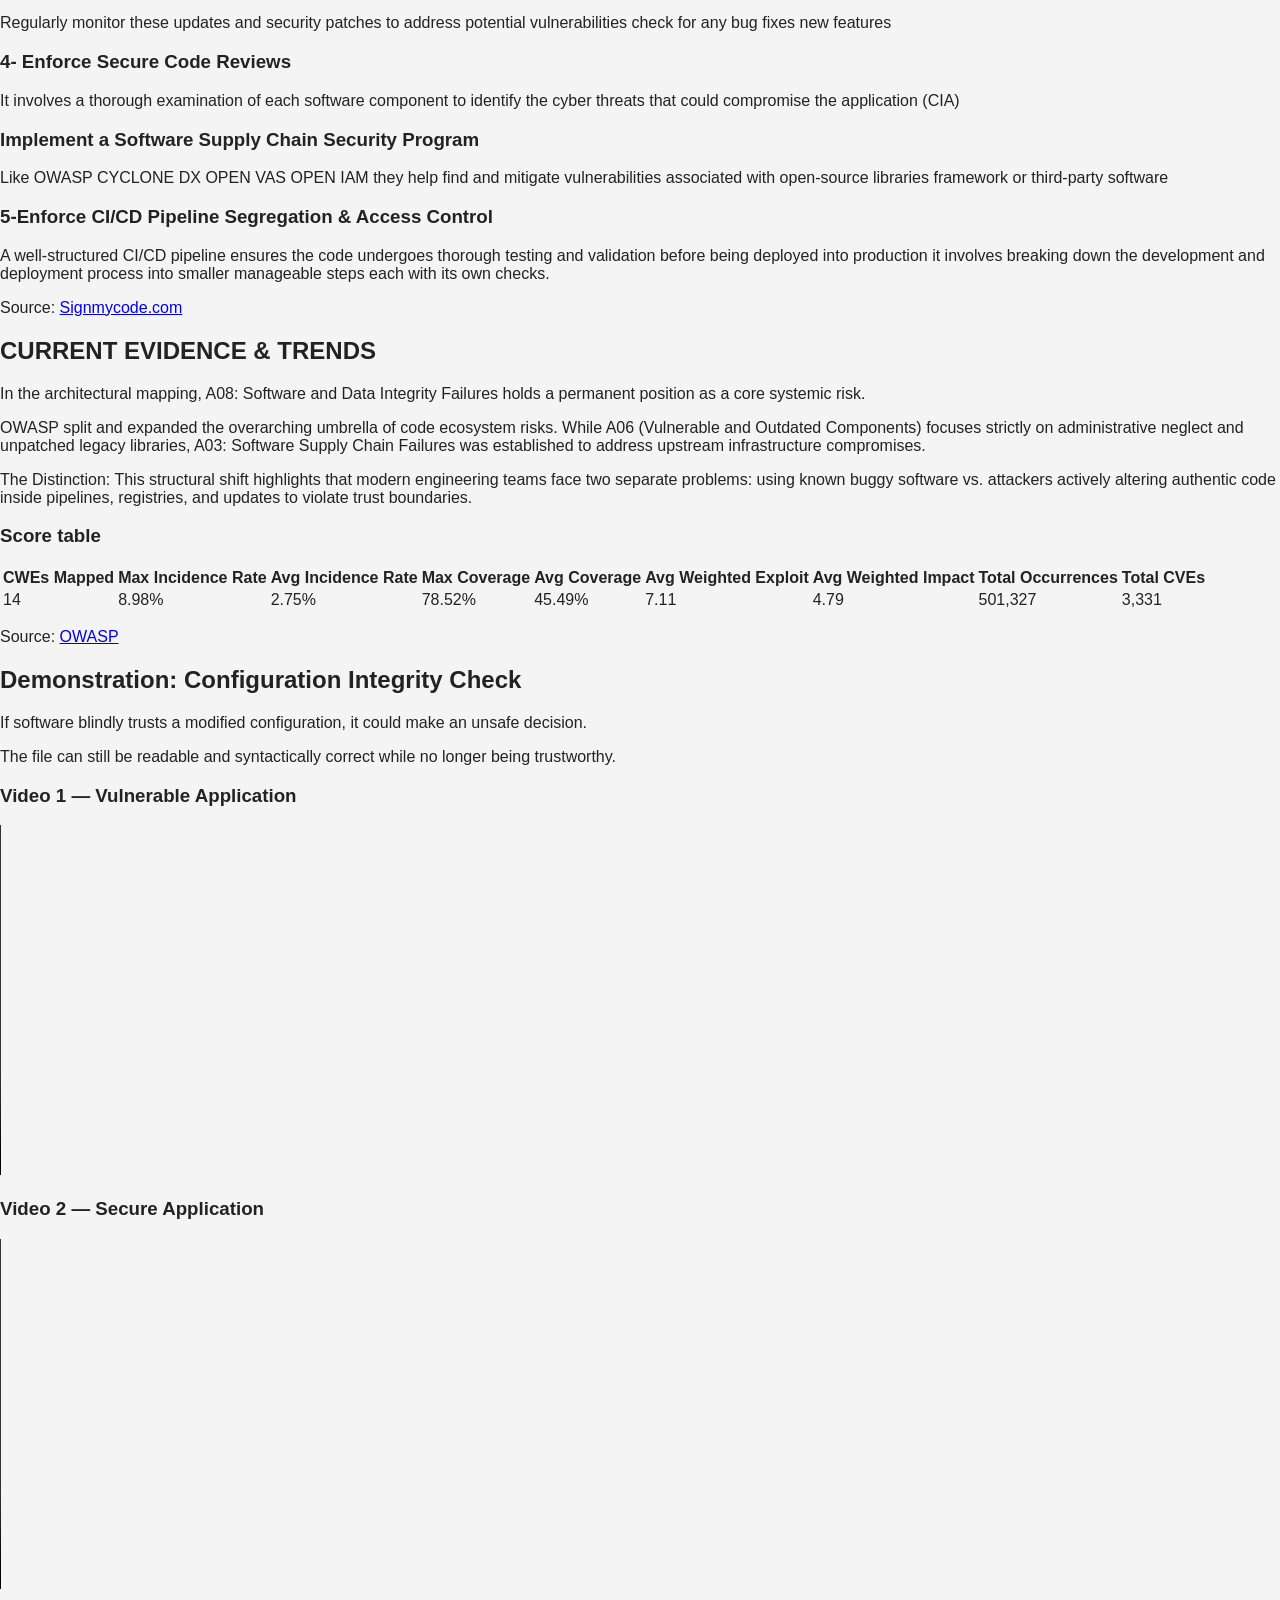
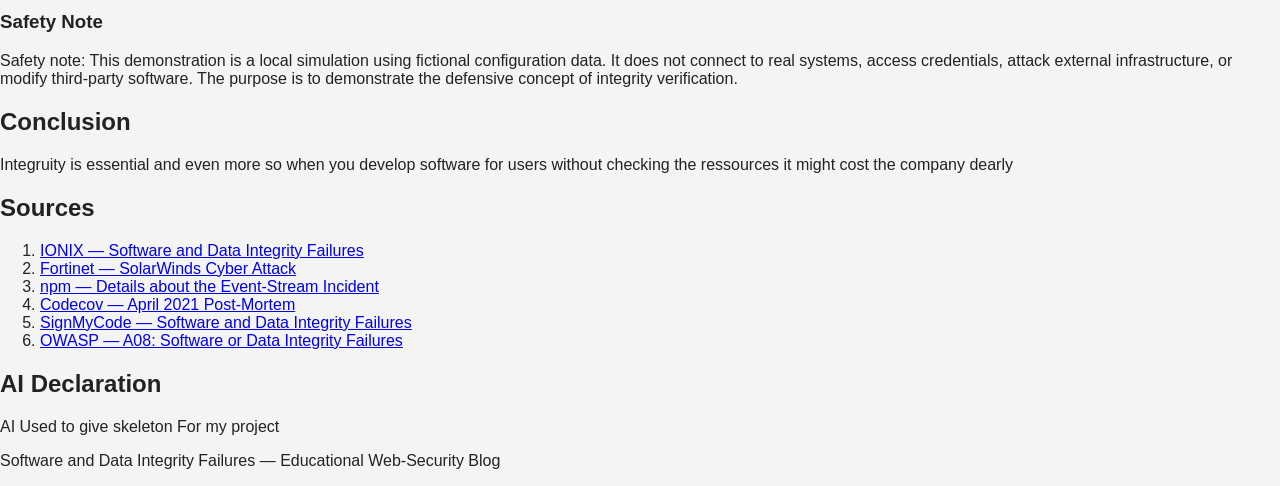
==== commit e92ca9e9: "Add stylesheet link to index.html" ====
--- a/index.html
+++ b/index.html
@@ -3,6 +3,7 @@
 
 <head>
     <title>Software and Data Integrity Failures</title>
+    <link rel="stylesheet" href="style.css">
 </head>
 
 <body>
--- a/style.css
+++ b/style.css
@@ -0,0 +1,7 @@
+
+body {
+    font-family: Arial, sans-serif;
+    margin: 0;
+    background-color: #f4f4f4;
+    color: #222222;
+}
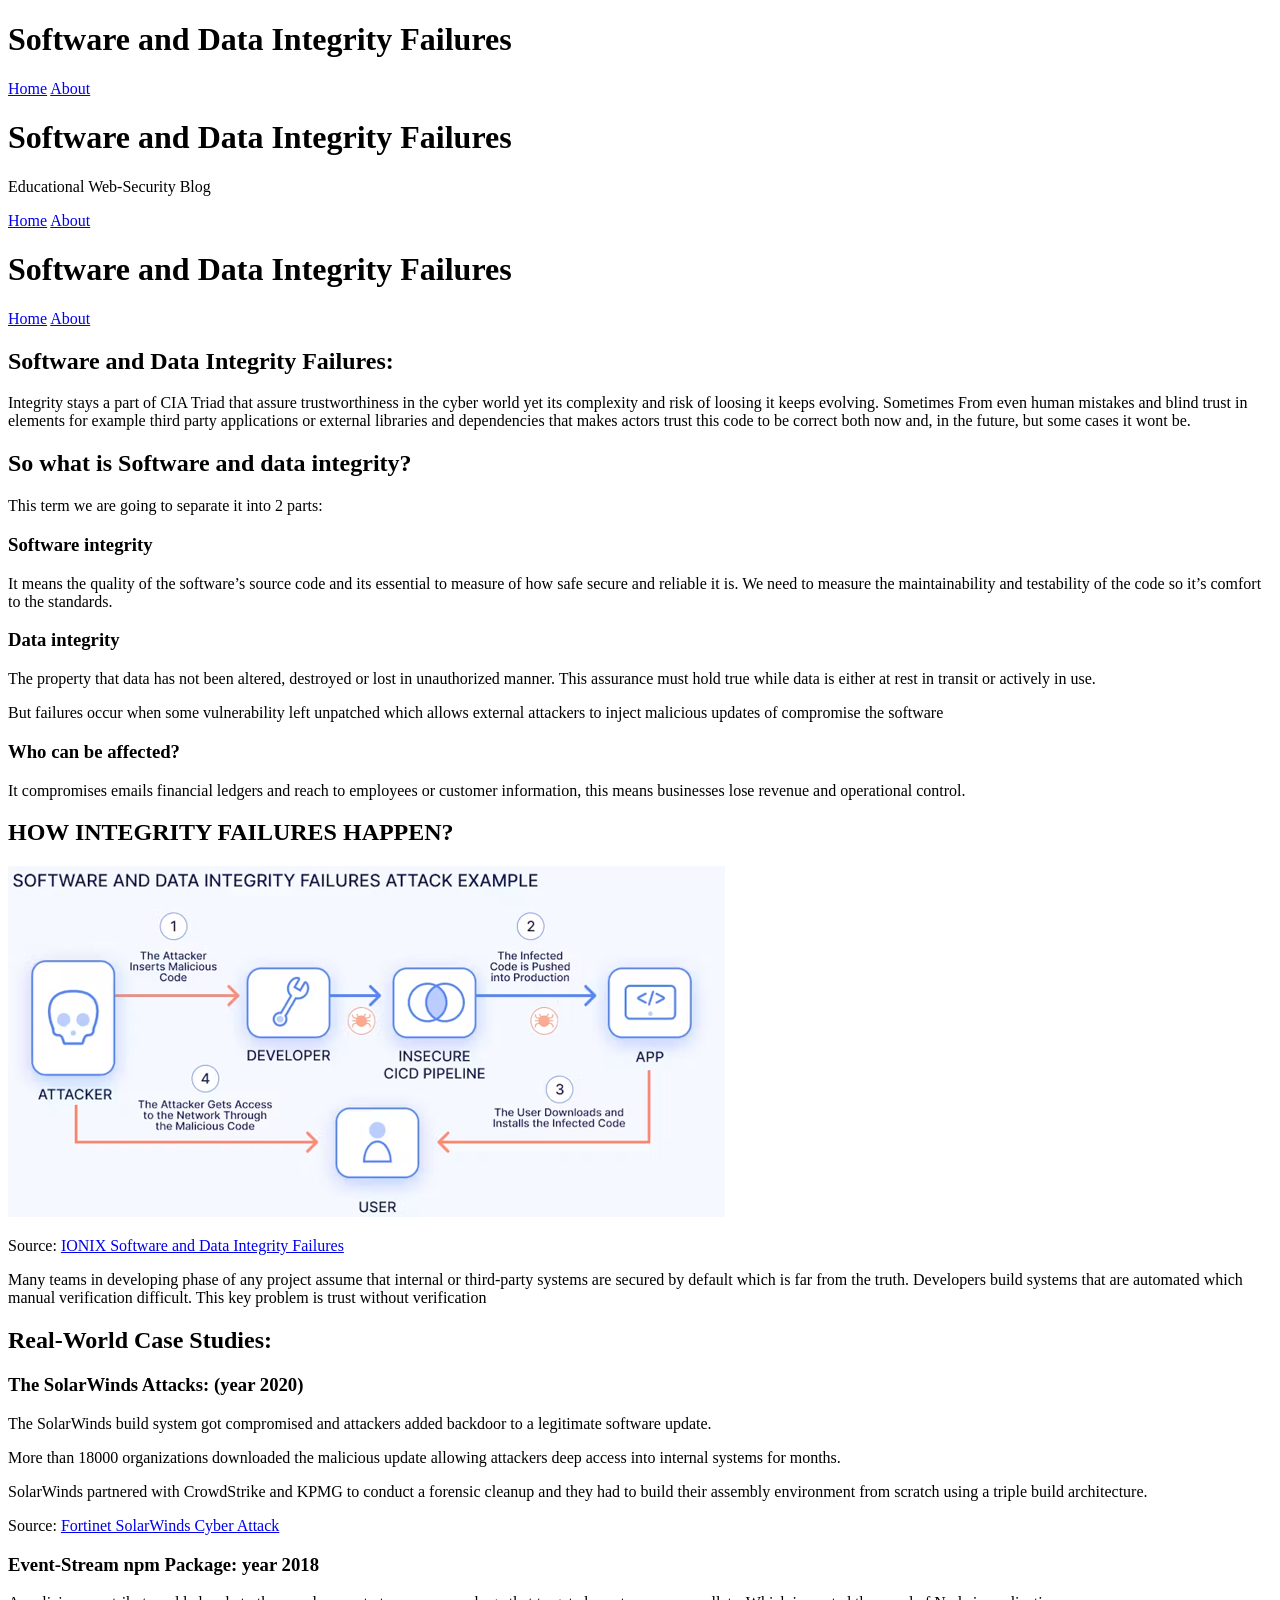
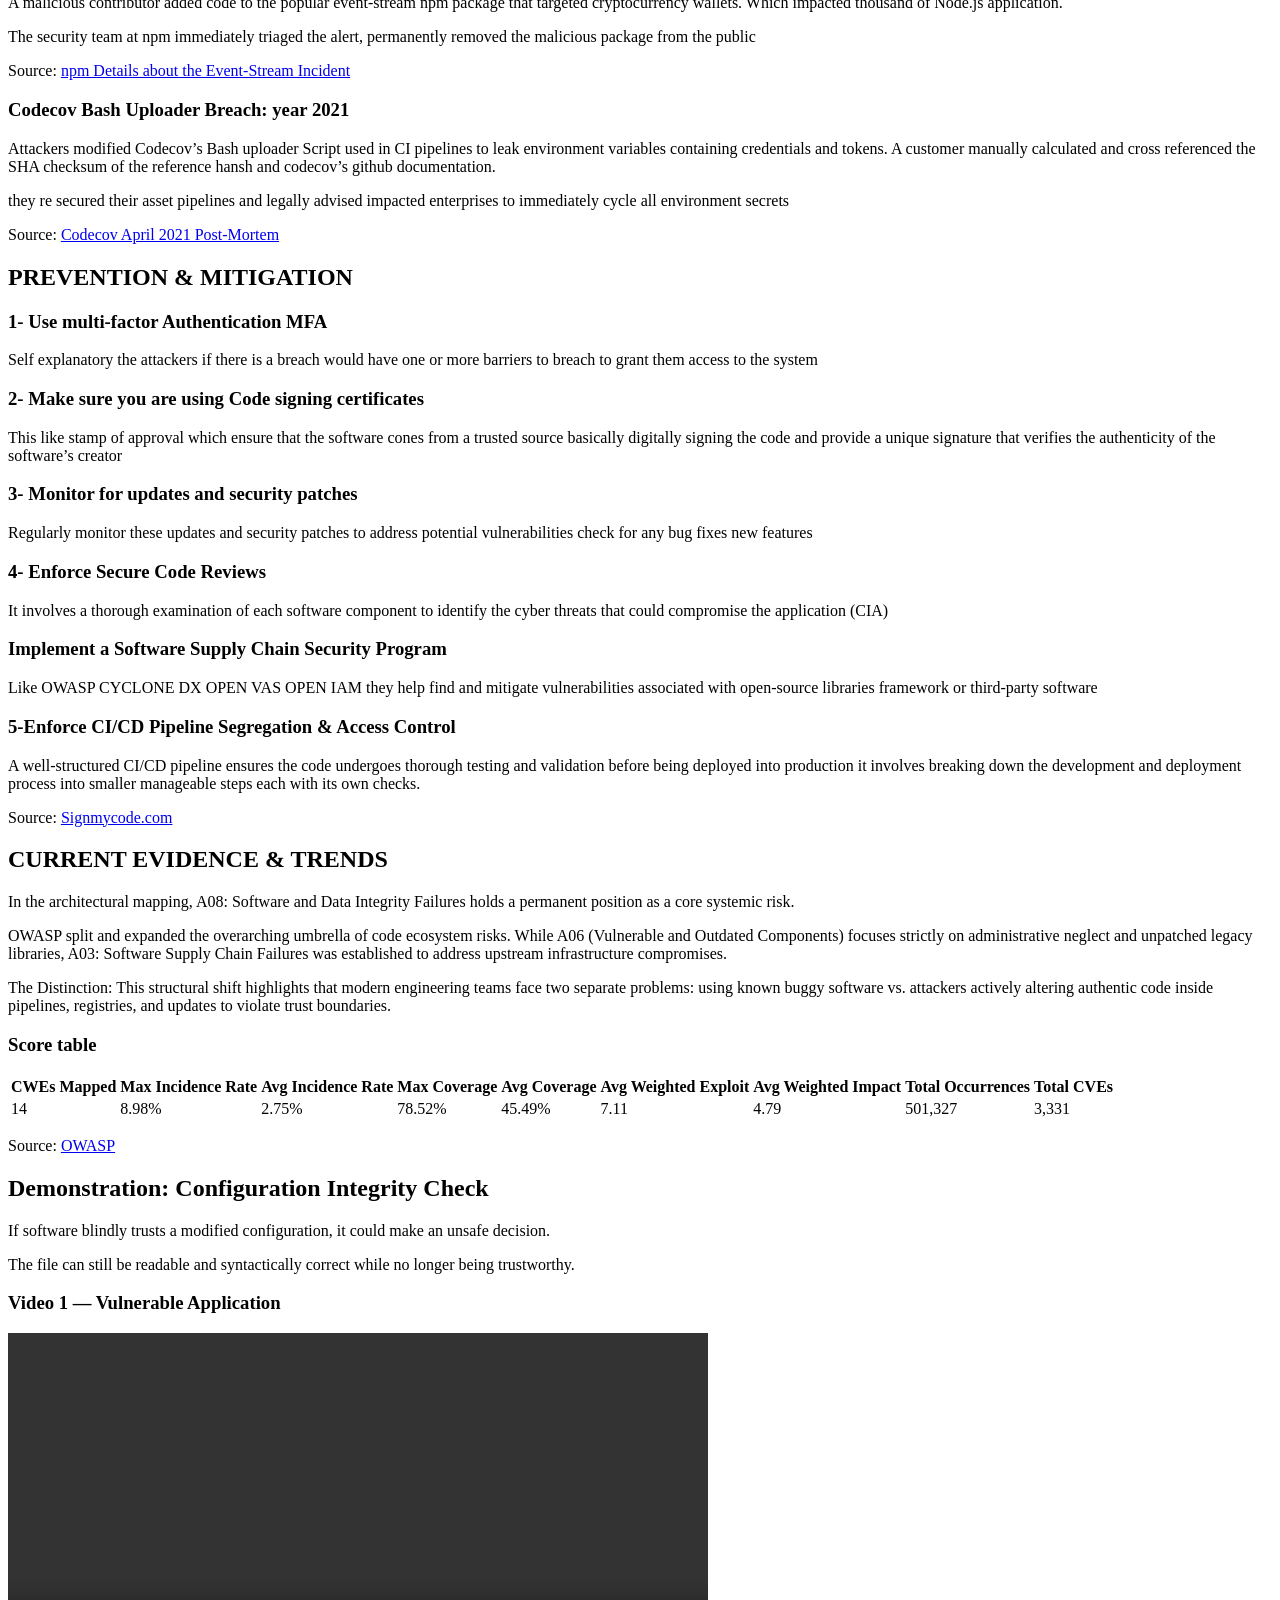
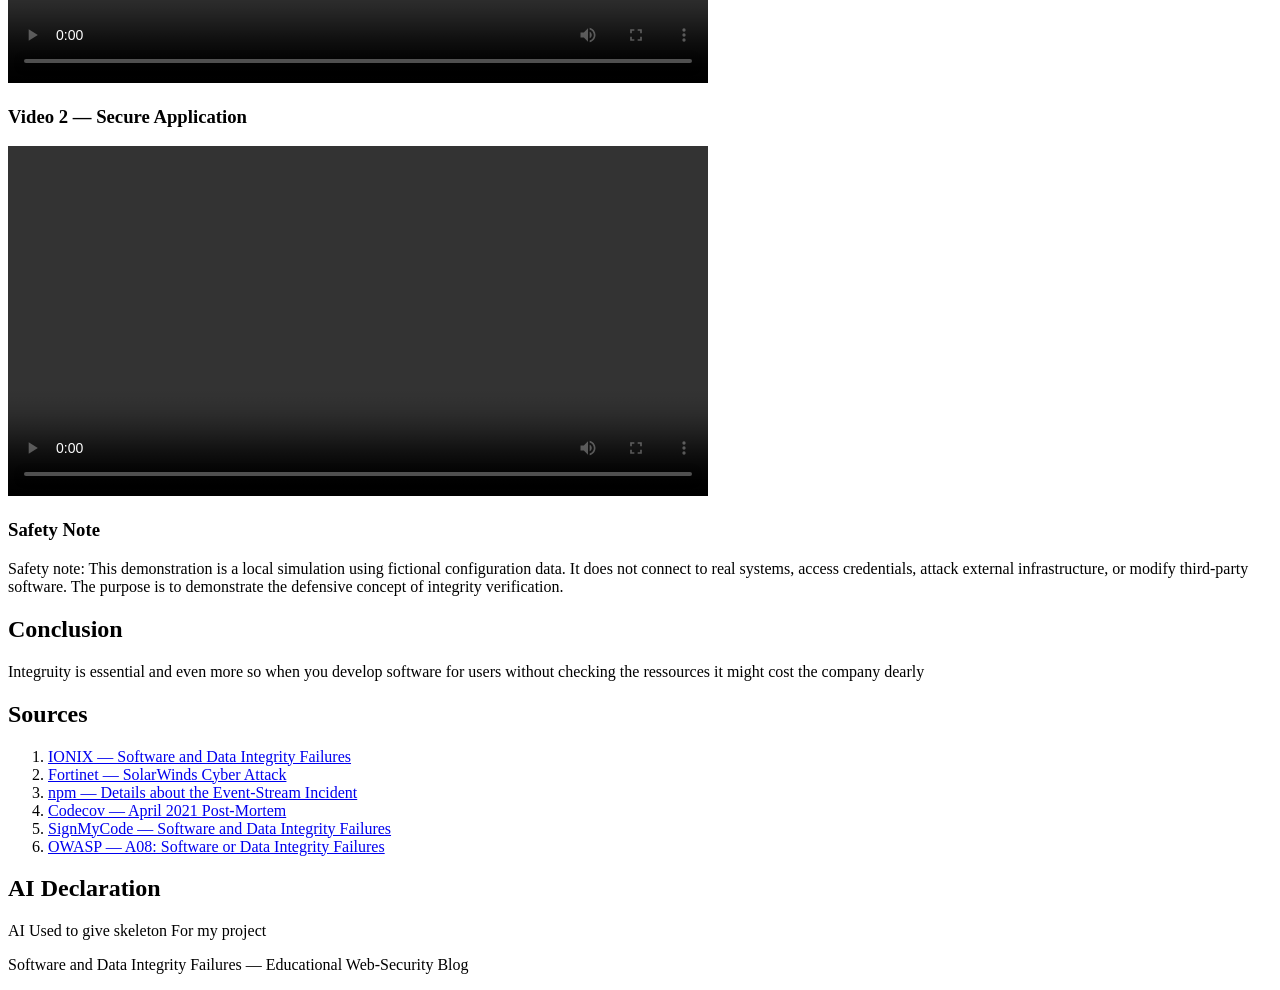
==== commit 67bac25d: "Add header and navigation to index.html Refactored HTML structure to include header and navigation e" ====
--- a/index.html
+++ b/index.html
@@ -1,10 +1,18 @@
 <!DOCTYPE html>
 <html>
 
-<head>
-    <title>Software and Data Integrity Failures</title>
-    <link rel="stylesheet" href="style.css">
-</head>
+<header>
+
+    <h1>Software and Data Integrity Failures</h1>
+
+</header>
+
+<nav>
+
+    <a href="index.html">Home</a>
+    <a href="about.html">About</a>
+
+</nav>
 
 <body>
 
@@ -23,7 +31,18 @@
 
 
     <main>
-
+<header>
+
+    <h1>Software and Data Integrity Failures</h1>
+
+</header>
+
+<nav>
+
+    <a href="index.html">Home</a>
+    <a href="about.html">About</a>
+
+</nav>
         <section>
 
             <h2>Software and Data Integrity Failures:</h2>
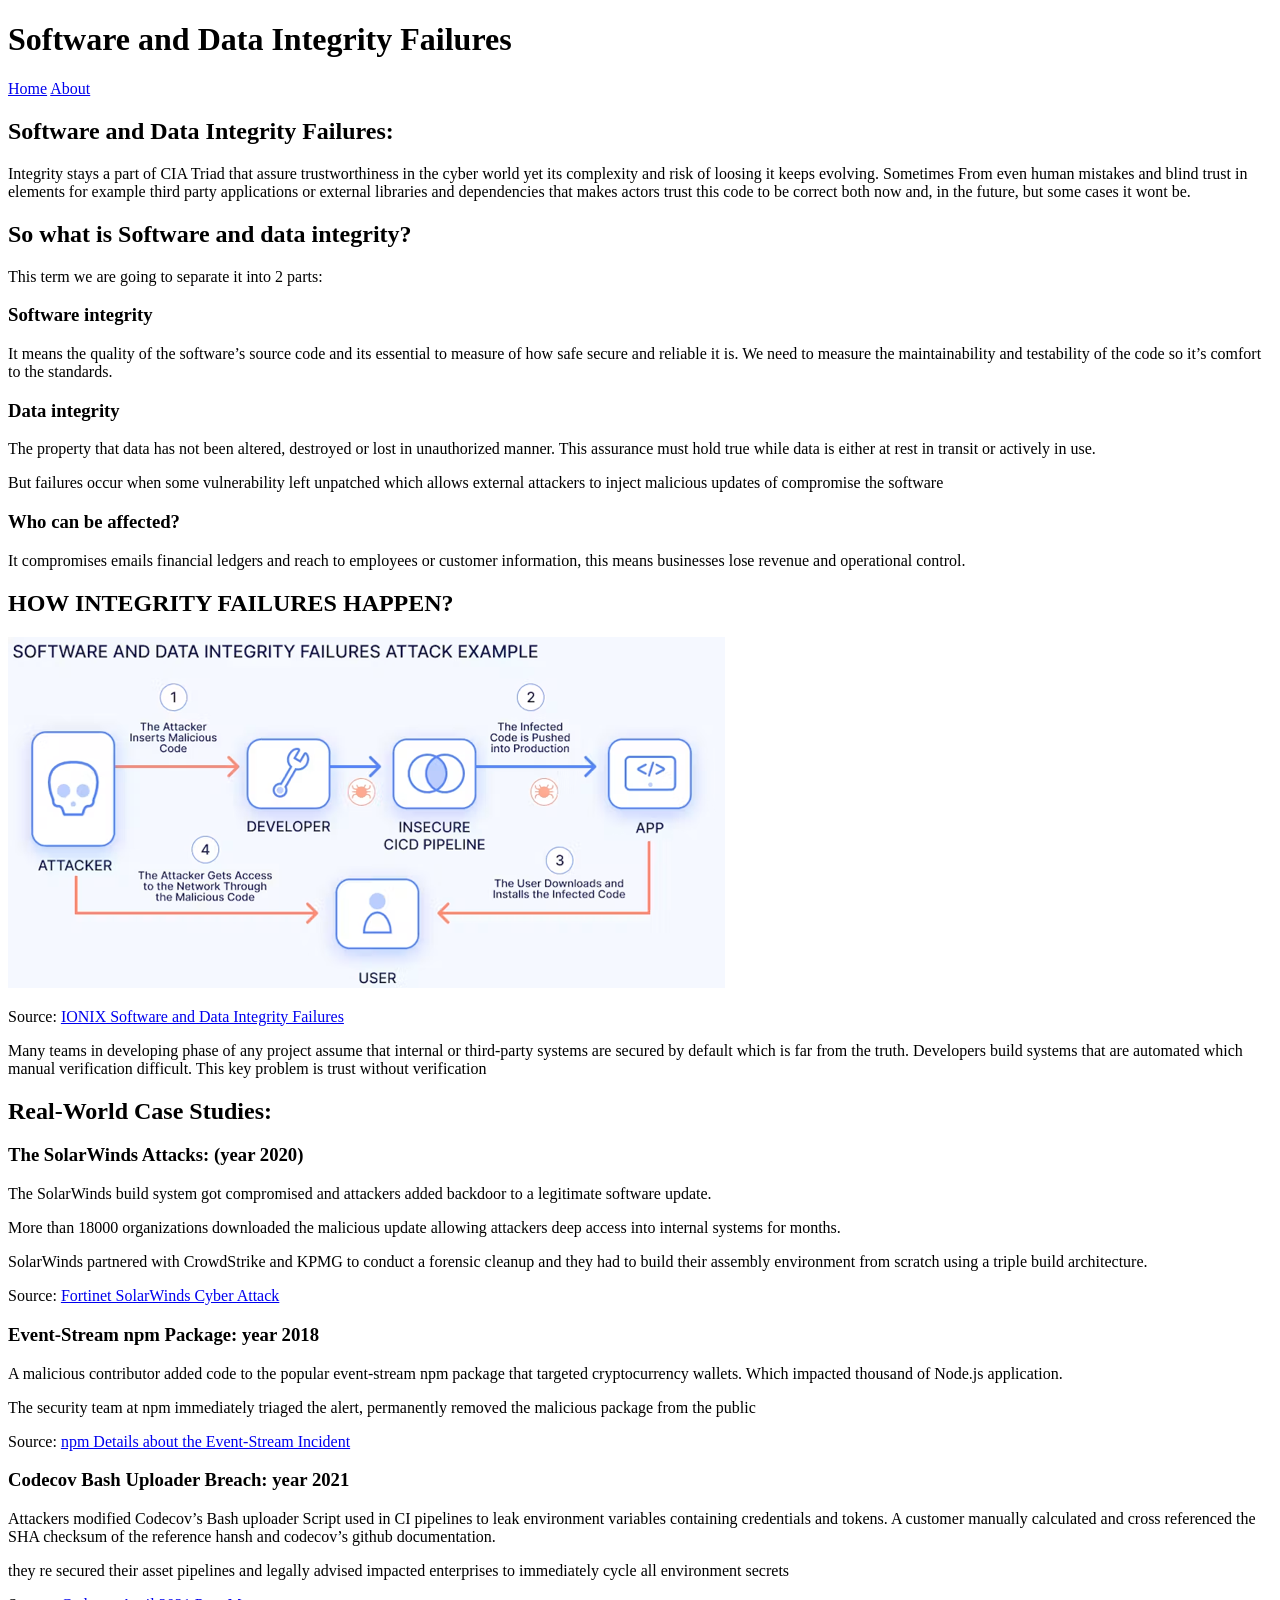
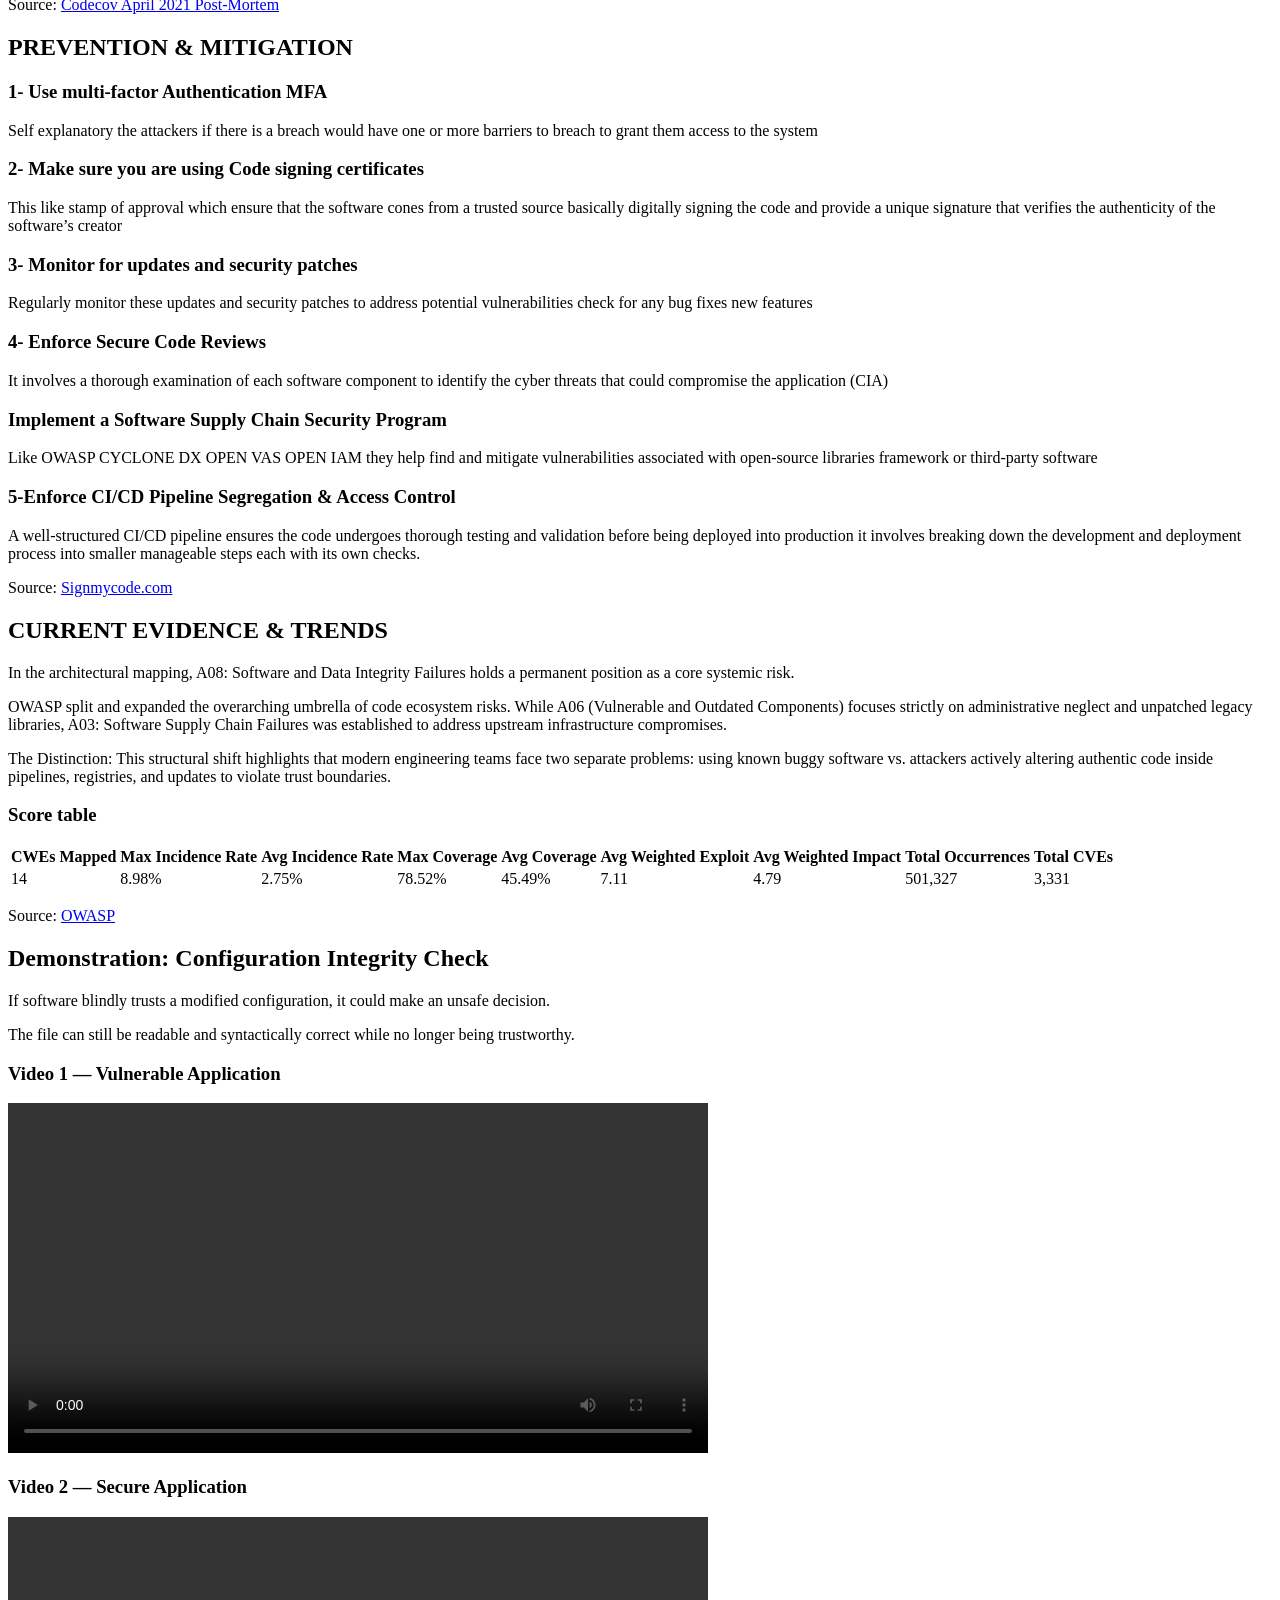
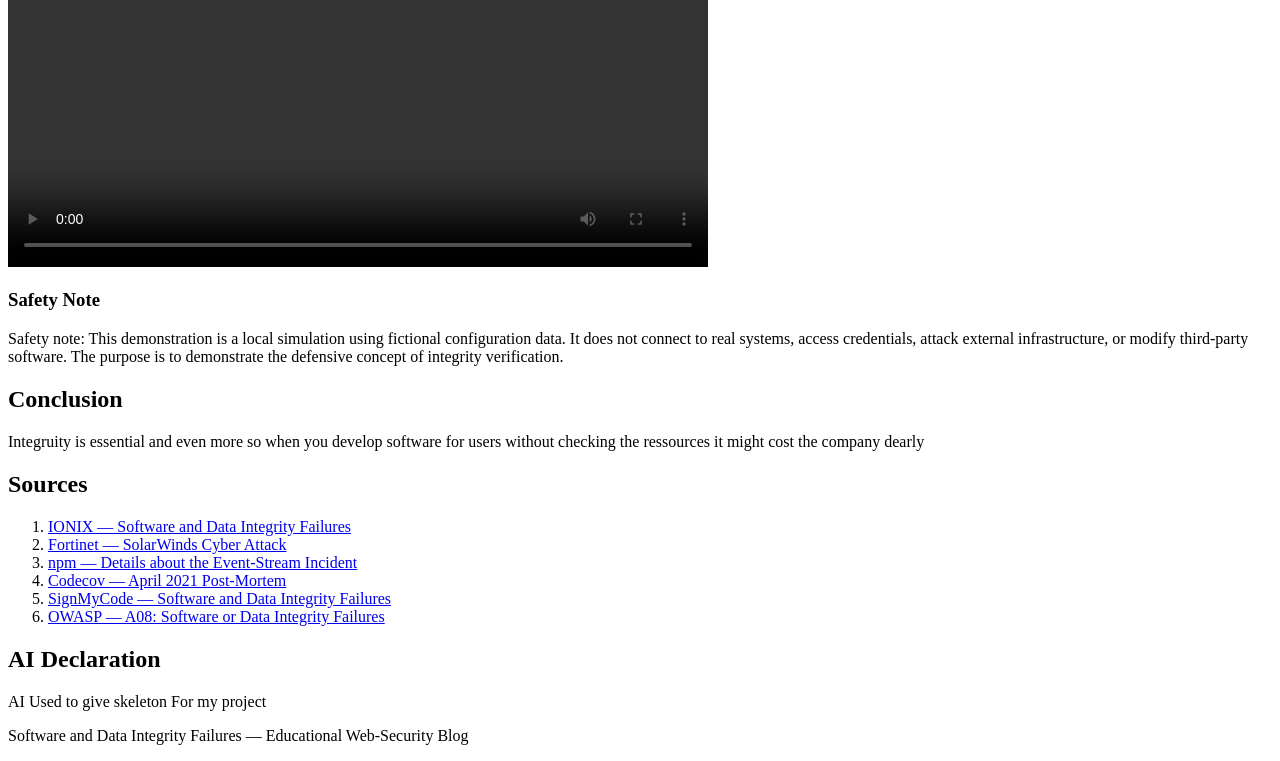
==== commit 064c4f4c: "Clean up header and navigation in index.html Removed duplicate header and navigation elements from i" ====
--- a/index.html
+++ b/index.html
@@ -16,33 +16,9 @@
 
 <body>
 
-    <header>
-
-        <h1>Software and Data Integrity Failures</h1>
-
-        <p>Educational Web-Security Blog</p>
-
-        <nav>
-            <a href="index.html">Home</a>
-            <a href="about.html">About</a>
-        </nav>
-
-    </header>
-
 
     <main>
-<header>
-
-    <h1>Software and Data Integrity Failures</h1>
-
-</header>
-
-<nav>
-
-    <a href="index.html">Home</a>
-    <a href="about.html">About</a>
-
-</nav>
+  
         <section>
 
             <h2>Software and Data Integrity Failures:</h2>
